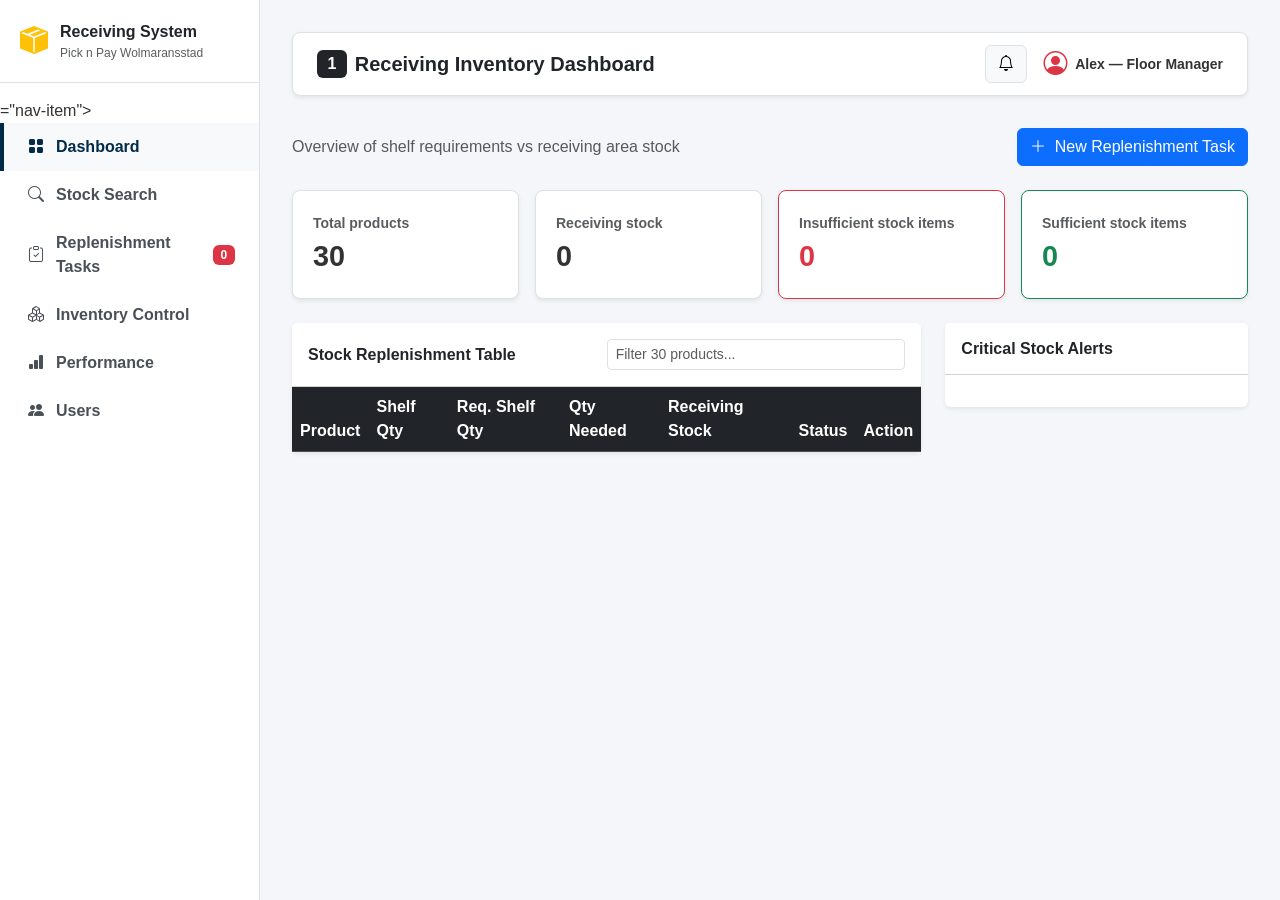
==== templates/index.html @ d904a218 "Complete Flask and MySQL database integration" ====
<!DOCTYPE html>
<html lang="en">
<head>
  <meta charset="UTF-8">
  <meta name="viewport" content="width=device-width, initial-scale=1.0">
  <title>Pick n Pay Wolmaransstad - Receiving Stock System</title>

  <!-- Bootstrap CSS -->
  <link href="https://cdn.jsdelivr.net/npm/bootstrap@5.3.2/dist/css/bootstrap.min.css" rel="stylesheet">

  <!-- Bootstrap Icons -->
  <link rel="stylesheet" href="https://cdn.jsdelivr.net/npm/bootstrap-icons@1.11.1/font/bootstrap-icons.css">

  <style>
    :root {
      --pnp-red: #e2001a;
      --pnp-dark-blue: #002b49;
      --sidebar-bg: #ffffff;
      --bg-main: #f4f6f9;
      --border-color: #dee2e6;
    }

    body {
      font-family: 'Segoe UI', Tahoma, Geneva, Verdana, sans-serif;
      background-color: var(--bg-main);
      color: #333333;
      overflow-x: hidden;
      margin: 0;
    }

    .app-container {
      display: flex;
      min-height: 100vh;
    }

    .sidebar {
      width: 260px;
      background-color: var(--sidebar-bg);
      border-right: 1px solid var(--border-color);
      display: flex;
      flex-direction: column;
      position: fixed;
      top: 0;
      bottom: 0;
      z-index: 100;
    }

    .sidebar-header {
      padding: 1.25rem;
      border-bottom: 1px solid var(--border-color);
      display: flex;
      align-items: center;
      gap: 0.75rem;
    }

    .sidebar-nav {
      padding: 1rem 0;
      list-style: none;
      margin: 0;
    }

    .sidebar-nav .nav-link {
      display: flex;
      align-items: center;
      gap: 0.75rem;
      padding: 0.75rem 1.5rem;
      color: #495057;
      font-weight: 600;
      text-decoration: none;
      border-left: 4px solid transparent;
      transition: all 0.2s ease;
      cursor: pointer;
    }

    .sidebar-nav .nav-link:hover,
    .sidebar-nav .nav-link.active {
      background-color: #f8f9fa;
      color: var(--pnp-dark-blue);
      border-left-color: var(--pnp-dark-blue);
    }

    .main-content {
      margin-left: 260px;
      flex: 1;
      padding: 2rem;
    }

    .top-header {
      background: white;
      border: 1px solid var(--border-color);
      border-radius: 8px;
      padding: 0.75rem 1.5rem;
      margin-bottom: 2rem;
      display: flex;
      justify-content: space-between;
      align-items: center;
    }

    .card-metric {
      background: white;
      border: 1px solid var(--border-color);
      border-radius: 8px;
      padding: 1.25rem;
    }

    .card-metric .metric-value {
      font-size: 1.8rem;
      font-weight: 700;
    }

    .badge-sufficient {
      background-color: #d1e7dd;
      color: #0f5132;
      font-weight: 600;
    }

    .badge-insufficient {
      background-color: #f8d7da;
      color: #842029;
      font-weight: 600;
    }

    .badge-outofstock {
      background-color: #721c24;
      color: white;
      font-weight: 700;
    }

    .priority-high {
      background-color: #dc3545;
      color: white;
    }

    .priority-medium {
      background-color: #fd7e14;
      color: white;
    }

    .priority-low {
      background-color: #ffc107;
      color: #212529;
    }
  </style>
</head>

<body>

  <!-- Out of stock notification -->
  <div class="toast-container position-fixed top-0 end-0 p-3" style="z-index: 1055;">
    <div id="outOfStockToast" class="toast align-items-center text-white bg-danger border-0" role="alert">
      <div class="d-flex">
        <div class="toast-body" id="toastMessage">
          <strong>ALERT:</strong> Item is now Out of Stock!
        </div>
        <button type="button" class="btn-close btn-close-white me-2 m-auto" data-bs-dismiss="toast"></button>
      </div>
    </div>
  </div>

  <div class="app-container">

    <!-- SIDEBAR -->
    <nav class="sidebar">

      <div class="sidebar-header">
        <i class="bi bi-box-seam-fill text-warning fs-3"></i>
        <div>
          <span class="fw-bold text-dark fs-6">Receiving System</span>
          <small class="text-muted d-block" style="font-size: 0.75rem;">
            Pick n Pay Wolmaransstad
          </small>
        </div>
      </div>

      <ul class="sidebar-nav">

         ="nav-item">
          <a class="nav-link active" data-bs-target="#dashboard-panel">
            <i class="bi bi-grid-fill"></i> Dashboard
          </a>
        </li>

        <li class="nav-item">
          <a class="nav-link" data-bs-target="#search-panel">
            <i class="bi bi-search"></i> Stock Search
          </a>
        </li>

        <li class="nav-item">
          <a class="nav-link" data-bs-target="#tasks-panel">
            <i class="bi bi-clipboard-check"></i>
            Replenishment Tasks
            <span class="badge bg-danger ms-1" id="taskBadgeCount">0</span>
          </a>
        </li>

        <li class="nav-item">
         <a class="nav-link" data-bs-target="#inventory-panel">
          <i class="bi bi-boxes"></i> Inventory Control
         </a>
        </li>

        <li class="nav-item">
          <a class="nav-link" data-bs-target="#performance-panel">
            <i class="bi bi-bar-chart-fill"></i> Performance
          </a>
        </li>

        <li class="nav-item">
          <a class="nav-link" data-bs-target="#users-panel">
            <i class="bi bi-people-fill"></i> Users
          </a>
        </li>

      </ul>
    </nav>

    <!-- MAIN CONTENT -->
    <main class="main-content">

      <header class="top-header shadow-sm">

        <div class="d-flex align-items-center gap-2">
          <span class="badge bg-dark fs-6">1</span>
          <h1 class="h5 fw-bold mb-0 text-dark">
            Receiving Inventory Dashboard
          </h1>
        </div>

        <div class="d-flex align-items-center gap-3">

          <button class="btn btn-light position-relative border">
            <i class="bi bi-bell"></i>
          </button>

          <div id="userProfile" class="d-flex align-items-center gap-2" style="cursor: pointer;">
            <i class="bi bi-person-circle fs-4 text-danger"></i>
            <span id="headerUser" class="fw-bold small">
              Alex — Floor Manager
            </span>
          </div>

        </div>
      </header>

      <div class="tab-content">

        <!-- 1. DASHBOARD -->
        <div class="tab-pane fade show active" id="dashboard-panel">

          <div class="d-flex justify-content-between align-items-center mb-4">
            <p class="text-muted mb-0">
              Overview of shelf requirements vs receiving area stock
            </p>

            <button class="btn btn-primary" id="openNewTaskModalBtn">
              <i class="bi bi-plus-lg me-1"></i>
              New Replenishment Task
            </button>
          </div>

          <!-- KPI Cards -->
          <div class="row g-3 mb-4">

            <div class="col-md-3">
              <div class="card-metric shadow-sm">
                <span class="text-muted small fw-semibold">Total products</span>
                <div class="metric-value" id="kpiTotalProducts">30</div>
              </div>
            </div>

            <div class="col-md-3">
              <div class="card-metric shadow-sm">
                <span class="text-muted small fw-semibold">Receiving stock</span>
                <div class="metric-value" id="kpiReceivingStock">0</div>
              </div>
            </div>

            <div class="col-md-3">
              <div class="card-metric shadow-sm border-danger">
                <span class="text-muted small fw-semibold">
                  Insufficient stock items
                </span>
                <div class="metric-value text-danger" id="kpiInsufficient">0</div>
              </div>
            </div>

            <div class="col-md-3">
              <div class="card-metric shadow-sm border-success">
                <span class="text-muted small fw-semibold">
                  Sufficient stock items
                </span>
                <div class="metric-value text-success" id="kpiSufficient">0</div>
              </div>
            </div>

          </div>

          <div class="row g-4">

            <!-- Stock Replenishment Table -->
            <div class="col-lg-8">

              <div class="card border-0 shadow-sm">

                <div class="card-header bg-white py-3 d-flex justify-content-between align-items-center">

                  <h2 class="h6 fw-bold mb-0">
                    Stock Replenishment Table
                  </h2>

                  <input type="text" id="tableSearchInput"
                         class="form-control form-control-sm w-50"
                         placeholder="Filter 30 products...">

                </div>

                <div class="table-responsive" style="max-height: 520px; overflow-y: auto;">

                  <table class="table table-hover align-middle mb-0" id="inventoryTable">

                    <thead class="table-dark sticky-top">
                      <tr>
                        <th>Product</th>
                        <th>Shelf Qty</th>
                        <th>Req. Shelf Qty</th>
                        <th>Qty Needed</th>
                        <th>Receiving Stock</th>
                        <th>Status</th>
                        <th>Action</th>
                      </tr>
                    </thead>

                    <tbody id="inventoryTableBody"></tbody>

                  </table>

                </div>

              </div>

            </div>

            <!-- Critical Stock Alerts -->
            <div class="col-lg-4">

              <div class="card border-0 shadow-sm">

                <div class="card-header bg-white py-3">
                  <h2 class="h6 fw-bold mb-0">
                    Critical Stock Alerts
                  </h2>
                </div>

                <div class="card-body" id="priorityWidgetBody"></div>

              </div>

            </div>

          </div>

        </div>

        <!-- 2. STOCK SEARCH -->
        <div class="tab-pane fade" id="search-panel">

          <div class="card border-0 shadow-sm p-4">

            <h3 class="h5 fw-bold mb-3">Product Search</h3>

            <input type="text" id="productSearchInput"
                   class="form-control form-control-lg"
                   placeholder="Search for a product, e.g. milk...">

            <div id="productSearchResults" class="mt-3"></div>

          </div>

        </div>

        <!-- 3. REPLENISHMENT TASKS -->
        <div class="tab-pane fade" id="tasks-panel">

          <div class="card border-0 shadow-sm p-4">

            <h3 class="h5 fw-bold mb-3">
              Active Replenishment Tasks
            </h3>

            <div id="tasksContainer">

              <p class="text-muted">
                No active replenishment tasks dispatched yet.
              </p>

            </div>

          </div>

        </div>

        <!-- INVENTORY CONTROL -->
<div class="tab-pane fade" id="inventory-panel">

  <div class="card border-0 shadow-sm p-4 mb-4">

    <h3 class="h5 fw-bold mb-2">
      Inventory Control
    </h3>

    <p class="text-muted">
      Manage incoming stock, damaged products,
      physical stock counts and shelf quantities.
    </p>

    <form id="inventoryControlForm">

      <div class="row g-3 mb-3">

        <div class="col-md-6">

          <label class="form-label fw-semibold">
            Select Product
          </label>

          <select id="controlProduct" class="form-select" required>
            <option value="">Choose a product</option>
          </select>

        </div>

        <div class="col-md-6">

          <label class="form-label fw-semibold">
            Transaction Type
          </label>

          <select id="controlAction" class="form-select" required>

            <option value="receive">Receive Stock</option>
            <option value="damage">Record Damaged Stock</option>
            <option value="reconcile">Reconcile Receiving Stock</option>
            <option value="shelf">Update Shelf Count</option>

          </select>

        </div>

      </div>

      <div id="currentStockInfo" class="alert alert-info">
        Select a product to view its current stock quantities.
      </div>

      <div class="mb-3">

        <label id="controlQuantityLabel" class="form-label fw-semibold">
          Quantity Received
        </label>

        <input type="number" id="controlQuantity"
               class="form-control" min="1" step="1" required>

        <small id="controlHelp" class="text-muted">
          Enter the number of units physically received.
        </small>

      </div>

      <div class="mb-3">

        <label class="form-label fw-semibold">
          Reason / Reference
        </label>

        <textarea id="controlReason"
                  class="form-control" rows="2"
                  placeholder="Enter the reason for this stock transaction..."
                  required></textarea>

      </div>

      <button type="submit" class="btn btn-primary">
        <i class="bi bi-check-circle me-1"></i>
        Confirm Stock Transaction
      </button>

    </form>

  </div>

  <!-- Inventory Accuracy -->
  <div class="row g-3 mb-4">

    <div class="col-md-4">
      <div class="card-metric shadow-sm">
        <span class="text-muted small fw-semibold">
          Stock Reconciliations
        </span>
        <div id="totalReconciliations" class="metric-value">0</div>
      </div>
    </div>

    <div class="col-md-4">
      <div class="card-metric shadow-sm">
        <span class="text-muted small fw-semibold">
          Discrepancies Identified
        </span>
        <div id="totalDiscrepancies"
             class="metric-value text-danger">0</div>
      </div>
    </div>

    <div class="col-md-4">
      <div class="card-metric shadow-sm">
        <span class="text-muted small fw-semibold">
          Inventory Record Accuracy
        </span>
        <div id="inventoryAccuracy"
             class="metric-value text-success">N/A</div>
      </div>
    </div>

  </div>

  <!-- Stock Movement History -->
  <div class="card border-0 shadow-sm p-4">

    <h3 class="h5 fw-bold mb-3">
      Stock Movement History
    </h3>

    <div class="table-responsive">

      <table class="table table-hover align-middle">

        <thead class="table-dark">

          <tr>
            <th>Date &amp; Time</th>
            <th>Product</th>
            <th>Transaction</th>
            <th>Receiving Before</th>
            <th>Receiving After</th>
            <th>Shelf Before</th>
            <th>Shelf After</th>
            <th>User</th>
            <th>Reason</th>
          </tr>

        </thead>

        <tbody id="stockHistoryBody">

          <tr>
            <td colspan="9" class="text-muted">
              No stock transactions recorded yet.
            </td>
          </tr>

        </tbody>

      </table>

    </div>

  </div>

</div>

        <!-- 4. PERFORMANCE -->
        <div class="tab-pane fade" id="performance-panel">

          <div class="card border-0 shadow-sm p-4">

            <h3 class="h5 fw-bold mb-3">
              Performance Monitoring
            </h3>

            <div class="row g-3">

              <div class="col-md-4">
                <div class="card p-3 shadow-sm bg-light">
                  Pending Tasks:
                  <span id="perfPending" class="fw-bold text-warning fs-4">0</span>
                </div>
              </div>

              <div class="col-md-4">
                <div class="card p-3 shadow-sm bg-light">
                  Completed Today:
                  <span id="perfCompleted" class="fw-bold text-success fs-4">0</span>
                </div>
              </div>

              <div class="col-md-4">
                <div class="card p-3 shadow-sm bg-light">
                  Avg Response Time:
                  <span id="perfResponseTime" class="fw-bold text-primary fs-4">N/A</span>
                </div>
              </div>

            </div>

          </div>

        </div>

        <!-- 5. USERS -->
        <div class="tab-pane fade" id="users-panel">

          <div class="card border-0 shadow-sm p-4">

            <h3 class="h5 fw-bold mb-2">System Users</h3>

            <p class="text-muted">
              View the team and select a user.
            </p>

            <label for="userSelect" class="form-label fw-bold">
              Choose a user
            </label>

            <select id="userSelect" class="form-select mb-3"></select>

            <div id="selectedUserInfo" class="alert alert-info"></div>

            <div class="table-responsive">

              <table class="table table-hover align-middle">

                <thead class="table-dark">
                  <tr>
                    <th>Name</th>
                    <th>Role</th>
                    <th>Main duties</th>
                  </tr>
                </thead>

                <tbody id="usersTableBody"></tbody>

              </table>

            </div>

          </div>

        </div>

      </div>
    </main>
  </div>

  <!-- DISPATCH REPLENISHMENT TASK MODAL -->
  <div class="modal fade" id="createTaskModal" tabindex="-1">

    <div class="modal-dialog modal-dialog-centered">

      <div class="modal-content">

        <div class="modal-header bg-dark text-white">

          <h5 class="modal-title fw-bold">
            Dispatch Replenishment Task
          </h5>

          <button type="button" class="btn-close btn-close-white"
                  data-bs-dismiss="modal"></button>

        </div>

        <form id="replenishmentTaskForm">

          <div class="modal-body">

            <div class="mb-3">

              <label class="form-label fw-semibold">
                Product Name
              </label>

              <select id="modalProductName" class="form-select" required>
                <option value="">Select a product</option>
              </select>

            </div>

            <div class="row g-2 mb-3">

              <div class="col-md-6">

                <label class="form-label fw-semibold">
                  Quantity Needed
                </label>

                <input type="number" id="modalQtyNeeded"
                       class="form-control" min="1" required>

              </div>

              <div class="col-md-6">

                <label class="form-label fw-semibold">
                  Select Priority
                </label>

                <select id="modalPriority" class="form-select">

                  <option value="High">High Priority</option>
                  <option value="Medium" selected>Medium Priority</option>
                  <option value="Low">Low Priority</option>

                </select>

              </div>

            </div>

            <div class="mb-3">

              <label class="form-label fw-semibold">
                Shelf Location
              </label>

              <select id="modalShelfLoc" class="form-select" required>
                <option value="">Select shelf location</option>
              </select>

            </div>

            <div id="taskStockInfo" class="alert alert-light border small">
              Select a product to view stock availability.
            </div>

          </div>

          <div class="modal-footer">

            <button type="button" class="btn btn-secondary"
                    data-bs-dismiss="modal">
              Cancel
            </button>

            <button type="submit" class="btn btn-primary">
              Dispatch Task
            </button>

          </div>

        </form>

      </div>

    </div>

  </div>

  <!-- SUPPLIER STOCK MODAL -->
  <div class="modal fade" id="reorderModal" tabindex="-1">

    <div class="modal-dialog modal-dialog-centered">

      <div class="modal-content">

        <div class="modal-header bg-danger text-white">

          <h5 class="modal-title fw-bold">
            <i class="bi bi-truck me-2"></i>
            Receive Supplier Stock
          </h5>

          <button type="button" class="btn-close btn-close-white"
                  data-bs-dismiss="modal"></button>

        </div>

        <form id="reorderStockForm">

          <div class="modal-body">

            <div class="mb-3">

              <label class="form-label fw-semibold">
                Product Name
              </label>

              <input type="text" id="reorderProductName"
                     class="form-control" readonly>

            </div>

            <div class="mb-3">

              <label class="form-label fw-semibold">
                Quantity Received
              </label>

              <input type="number" id="reorderQty"
                     class="form-control" min="1" value="50" required>

            </div>

          </div>

          <div class="modal-footer">

            <button type="button" class="btn btn-secondary"
                    data-bs-dismiss="modal">
              Cancel
            </button>

            <button type="submit" class="btn btn-danger">
              Receive New Supplier Stock
            </button>

          </div>

        </form>

      </div>

    </div>

  </div>

  <!-- Bootstrap JavaScript -->
  <script src="https://cdn.jsdelivr.net/npm/bootstrap@5.3.2/dist/js/bootstrap.bundle.min.js"></script>

  <script>

    // 30 Fast-Moving Pick n Pay Grocery Products

    let productsData = [];

    // System users

    let users = [];

    let replenishmentTasks = [];
    let stockMovementHistory = [];
    let reconciliationCount = 0;
    let discrepancyCount = 0;
    let accurateCount = 0;
    let nextTaskId = 1;
    let selectedUser = null;

    document.addEventListener('DOMContentLoaded', function() {

      const tbody = document.getElementById('inventoryTableBody');
      const priorityWidget = document.getElementById('priorityWidgetBody');

      const taskModal = new bootstrap.Modal(
        document.getElementById('createTaskModal')
      );

      const reorderModal = new bootstrap.Modal(
        document.getElementById('reorderModal')
      );

      const toast = new bootstrap.Toast(
        document.getElementById('outOfStockToast')
      );

      const productSelect = document.getElementById('modalProductName');
      const shelfSelect = document.getElementById('modalShelfLoc');
      const taskForm = document.getElementById('replenishmentTaskForm');
      const tasksContainer = document.getElementById('tasksContainer');

      // Sidebar tab switching

      function openTab(targetId) {

        document.querySelectorAll('.sidebar-nav .nav-link').forEach(link => {
          link.classList.remove('active');

          if (link.getAttribute('data-bs-target') === targetId) {
            link.classList.add('active');
          }
        });

        document.querySelectorAll('.tab-pane').forEach(panel => {
          panel.classList.remove('show', 'active');
        });

        const target = document.querySelector(targetId);

        if (target) {
          target.classList.add('show', 'active');
        }
      }

      document.querySelectorAll('.sidebar-nav .nav-link').forEach(link => {

        link.addEventListener('click', function(e) {

          e.preventDefault();

          openTab(this.getAttribute('data-bs-target'));

        });

      });

      // Calculate quantity needed on shelf

      function calculateQuantityNeeded(product) {

        return Math.max(0, product.reqQty - product.shelfQty);

      }

      // Calculate replenishment priority

      function calculatePriority(product) {

        const shortage = calculateQuantityNeeded(product);

        const shortageRatio = product.reqQty > 0
          ? shortage / product.reqQty
          : 0;

        if (shortageRatio >= 0.75) {
          return 'High';
        }

        if (shortageRatio >= 0.40) {
          return 'Medium';
        }

        return 'Low';
      }

      // Render dashboard table and KPI cards

      function renderTable() {

        tbody.innerHTML = '';
        priorityWidget.innerHTML = '';

        let sumReceiving = 0;
        let insufficientCount = 0;
        let sufficientCount = 0;

        productsData.forEach(function(product) {

          const qtyNeeded = calculateQuantityNeeded(product);

          const isSufficient = product.receivingQty >= qtyNeeded;
          const isOutOfStock = product.receivingQty === 0;

          sumReceiving += product.receivingQty;

          if (isSufficient) {
            sufficientCount++;
          } else {
            insufficientCount++;
          }

          let badgeHTML = `
            <span class="badge badge-sufficient">Sufficient</span>
          `;

          if (isOutOfStock) {

            badgeHTML = `
              <span class="badge badge-outofstock">OUT OF STOCK</span>
            `;

          } else if (!isSufficient) {

            badgeHTML = `
              <span class="badge badge-insufficient">Insufficient</span>
            `;

          }

          let actionBtn = `
            <button class="btn btn-sm btn-outline-primary restock-btn"
                    data-product="${product.name}">
              Restock
            </button>
          `;

          if (qtyNeeded === 0) {

            actionBtn = `
              <button class="btn btn-sm btn-outline-success" disabled>
                Shelf Full
              </button>
            `;

          }

          if (isOutOfStock) {

            actionBtn = `
              <button class="btn btn-sm btn-danger reorder-btn"
                      data-product="${product.name}">
                <i class="bi bi-cart-plus me-1"></i>
                Receive Stock
              </button>
            `;

          }

          const row = document.createElement('tr');

          row.innerHTML = `
            <td class="fw-bold">${product.name}</td>
            <td>${product.shelfQty}</td>
            <td>${product.reqQty}</td>
            <td class="${qtyNeeded > 0 ? 'text-danger fw-bold' : 'text-success'}">
              ${qtyNeeded}
            </td>
            <td>${product.receivingQty}</td>
            <td>${badgeHTML}</td>
            <td>${actionBtn}</td>
          `;

          tbody.appendChild(row);

        });

        // Display the three most critical stock shortages

        const criticalProducts = productsData.filter(product => {

          return product.receivingQty < calculateQuantityNeeded(product);

        });

        criticalProducts.sort(function(a, b) {

          const ratioA = a.reqQty > 0
            ? calculateQuantityNeeded(a) / a.reqQty
            : 0;

          const ratioB = b.reqQty > 0
            ? calculateQuantityNeeded(b) / b.reqQty
            : 0;

          return ratioB - ratioA;

        });

        criticalProducts.slice(0, 3).forEach(function(product) {

          const isOutOfStock = product.receivingQty === 0;

          const alertBox = document.createElement('div');

          alertBox.className =
            'p-2 mb-2 bg-light border-start border-4 border-danger rounded';

          alertBox.innerHTML = `
            <div class="d-flex justify-content-between">

              <span class="fw-bold">${product.name}</span>

              <span class="badge priority-high">
                ${isOutOfStock ? 'OUT OF STOCK' : 'High Alert'}
              </span>

            </div>

            <small class="text-muted">
              Receiving Stock:
              <strong>${product.receivingQty}</strong> units
            </small>

            <button class="btn btn-outline-danger btn-sm w-100 mt-2
                           ${isOutOfStock ? 'reorder-btn' : 'restock-btn'}"
                    data-product="${product.name}">

              ${isOutOfStock ? 'Receive Stock' : 'Create Urgent Task'}

            </button>
          `;

          priorityWidget.appendChild(alertBox);

        });

        if (criticalProducts.length === 0) {

          priorityWidget.textContent = 'No critical stock shortages.';

        }

        // Update KPIs

        document.getElementById('kpiTotalProducts').textContent =
          productsData.length;

        document.getElementById('kpiReceivingStock').textContent =
          sumReceiving;

        document.getElementById('kpiInsufficient').textContent =
          insufficientCount;

        document.getElementById('kpiSufficient').textContent =
          sufficientCount;

        filterTable();
        searchProducts();

      }

      // Filter dashboard table

      function filterTable() {

        const searchTerm = document.getElementById('tableSearchInput')
          .value.toLowerCase().trim();

        tbody.querySelectorAll('tr').forEach(function(row) {

          row.style.display =
            row.textContent.toLowerCase().includes(searchTerm)
              ? ''
              : 'none';

        });

      }

      document.getElementById('tableSearchInput')
        .addEventListener('input', filterTable);

      // Product search page

      function searchProducts() {

        const query = document.getElementById('productSearchInput')
          .value.toLowerCase().trim();

        const results = document.getElementById('productSearchResults');

        results.innerHTML = '';

        if (!query) {
          return;
        }

        const matches = productsData.filter(product => {

          return product.name.toLowerCase().includes(query);

        });

        if (matches.length === 0) {

          results.textContent = 'No products found.';
          return;

        }

        const message = document.createElement('p');

        message.textContent = matches.length + ' product(s) found';

        results.appendChild(message);

        const wrapper = document.createElement('div');

        wrapper.className = 'table-responsive';

        const table = document.createElement('table');

        table.className = 'table table-hover align-middle';

        table.innerHTML = `
          <thead class="table-dark">
            <tr>
              <th>Product</th>
              <th>Shelf Qty</th>
              <th>Req. Shelf Qty</th>
              <th>Qty Needed</th>
              <th>Receiving Stock</th>
              <th>Status</th>
            </tr>
          </thead>
          <tbody></tbody>
        `;

        matches.forEach(function(product) {

          const qtyNeeded = calculateQuantityNeeded(product);

          const sufficient = product.receivingQty >= qtyNeeded;

          let badge = `
            <span class="badge badge-sufficient">Sufficient</span>
          `;

          if (product.receivingQty === 0) {

            badge = `
              <span class="badge badge-outofstock">OUT OF STOCK</span>
            `;

          } else if (!sufficient) {

            badge = `
              <span class="badge badge-insufficient">Insufficient</span>
            `;

          }

          const row = document.createElement('tr');

          row.innerHTML = `
            <td class="fw-bold">${product.name}</td>
            <td>${product.shelfQty}</td>
            <td>${product.reqQty}</td>
            <td class="text-danger fw-bold">${qtyNeeded}</td>
            <td>${product.receivingQty}</td>
            <td>${badge}</td>
          `;

          table.querySelector('tbody').appendChild(row);

        });

        wrapper.appendChild(table);
        results.appendChild(wrapper);

      }

      document.getElementById('productSearchInput')
        .addEventListener('input', searchProducts);

      // Populate product dropdown

      productsData.forEach(function(product) {

        const option = document.createElement('option');

        option.value = product.name;
        option.textContent = product.name;

        productSelect.appendChild(option);

      });

      // Update replenishment task details

      function updateTaskDetails() {

        const product = productsData.find(
          p => p.name === productSelect.value
        );

        const quantityInput = document.getElementById('modalQtyNeeded');
        const stockInfo = document.getElementById('taskStockInfo');

        shelfSelect.innerHTML =
          '<option value="">Select shelf location</option>';

        if (!product) {

          quantityInput.value = '';
          quantityInput.removeAttribute('max');

          stockInfo.textContent =
            'Select a product to view stock availability.';

          return;

        }

        const shortage = calculateQuantityNeeded(product);

        const availableQuantity = Math.min(
          shortage, product.receivingQty
        );

        quantityInput.value = availableQuantity;
        quantityInput.max = availableQuantity;

        document.getElementById('modalPriority').value =
          calculatePriority(product);

        stockInfo.textContent =
          'Shelf requirement: ' + shortage +
          ' units | Receiving stock available: ' +
          product.receivingQty + ' units';

        // Shelf location dropdown - prototype locations

        const option = document.createElement('option');

        option.value = product.aisle;
        option.textContent = product.aisle;
        shelfSelect.appendChild(option);
        shelfSelect.value = product.aisle;

      }

      productSelect.addEventListener('change', updateTaskDetails);

      // Open new replenishment task

      document.getElementById('openNewTaskModalBtn')
        .addEventListener('click', function() {

          taskForm.reset();

          productSelect.value = '';

          updateTaskDetails();

          taskModal.show();

        });

      // Dashboard restock and receiving buttons

      document.addEventListener('click', function(e) {

        const restockButton = e.target.closest('.restock-btn');

        const reorderButton = e.target.closest('.reorder-btn');

        if (restockButton) {

          taskForm.reset();

          productSelect.value =
            restockButton.getAttribute('data-product');

          updateTaskDetails();

          if (restockButton.classList.contains('btn-outline-danger')) {

            document.getElementById('modalPriority').value = 'High';

          }

          taskModal.show();

        }

        if (reorderButton) {

          document.getElementById('reorderProductName').value =
            reorderButton.getAttribute('data-product');

          reorderModal.show();

        }

      });

// Dispatch replenishment task

taskForm.addEventListener('submit', async function(e) {

    e.preventDefault();

    const product = productsData.find(
        p => p.name === productSelect.value
    );

    const quantity = Number(
        document.getElementById('modalQtyNeeded').value
    );

    const priority =
        document.getElementById('modalPriority').value;

    if (!product || !shelfSelect.value) {

        alert('Please select a product and shelf location.');
        return;

    }

    if (!Number.isInteger(quantity) || quantity <= 0) {

        alert('Please enter a valid quantity.');
        return;

    }

    const submitButton = taskForm.querySelector(
        'button[type="submit"]'
    );

    submitButton.disabled = true;

    try {

        const response = await fetch('/api/tasks', {

            method: 'POST',

            headers: {
                'Content-Type': 'application/json'
            },

            body: JSON.stringify({

                product_id: product.id,
                quantity: quantity,
                priority: priority,
                username: selectedUser.username

            })

        });

        const result = await response.json();

        if (!response.ok) {

            throw new Error(result.error);

        }

        taskForm.reset();

        taskModal.hide();

        await loadTasks();

        openTab('#tasks-panel');

        alert('Replenishment task successfully saved to MySQL.');

    } catch (error) {

        alert(error.message);

    } finally {

        submitButton.disabled = false;

    }

});

      // Display replenishment tasks

      function renderTasks() {

        tasksContainer.innerHTML = '';

        const pending = replenishmentTasks.filter(
          task => task.status === 'Pending'
        );

        const completed = replenishmentTasks.filter(
          task => task.status === 'Completed'
        );

        const priorities = {
          High: 1,
          Medium: 2,
          Low: 3
        };

        pending.sort(function(a, b) {

          return priorities[a.priority] - priorities[b.priority]
            || a.createdAt.localeCompare(b.createdAt);

        });

        if (pending.length === 0) {

          const message = document.createElement('p');

          message.className = 'text-muted';

          message.textContent =
            'No active replenishment tasks dispatched yet.';

          tasksContainer.appendChild(message);

        }

        pending.forEach(function(task) {

          const badgeClass = task.priority === 'High'
            ? 'priority-high'
            : task.priority === 'Medium'
              ? 'priority-medium'
              : 'priority-low';

          const borderClass = task.priority === 'High'
            ? 'border-danger'
            : task.priority === 'Medium'
              ? 'border-warning'
              : 'border-info';

          const card = document.createElement('div');

          card.className =
            'card mb-3 border-start border-4 shadow-sm ' + borderClass;

          const body = document.createElement('div');

          body.className =
            'card-body d-flex justify-content-between align-items-center';

          const details = document.createElement('div');

          const title = document.createElement('h5');

          title.className = 'fw-bold mb-1';
          title.textContent = task.product;

          const information = document.createElement('p');

          information.className = 'text-muted small mb-1';

          information.textContent =
            'Quantity: ' + task.quantity +
            ' | Location: ' + task.location;

          const priorityBadge = document.createElement('span');

          priorityBadge.className = 'badge ' + badgeClass;

          priorityBadge.textContent = task.priority + ' Priority';

          const created = document.createElement('p');

          created.className = 'text-muted small mt-2 mb-0';

          created.textContent =
            'Dispatched by: ' + task.createdBy +
            ' | ' + new Date(task.createdAt).toLocaleString();

          details.append(title, information, priorityBadge, created);

          const button = document.createElement('button');

          button.className = 'btn btn-success btn-sm';

          button.textContent = 'Mark Complete';

          button.addEventListener('click', function() {

            completeTask(task.id);

          });

          body.append(details, button);

          card.appendChild(body);

          tasksContainer.appendChild(card);

        });

        // Completed task history

        if (completed.length > 0) {

          const heading = document.createElement('h5');

          heading.className = 'fw-bold mt-4';

          heading.textContent = 'Completed Tasks';

          tasksContainer.appendChild(heading);

          completed.forEach(function(task) {

            const card = document.createElement('div');

            card.className = 'card bg-light mb-2 p-3';

            const title = document.createElement('strong');

            title.textContent = task.product;

            const details = document.createElement('small');

            details.className = 'text-muted';

            details.textContent =
              task.quantity + ' units replenished' +
              ' | Completed by: ' + task.completedBy +
              ' | ' + new Date(task.completedAt).toLocaleString();

            const status = document.createElement('span');

            status.className = 'text-success fw-bold';

            status.textContent = 'Completed';

            card.append(title, details, status);

            tasksContainer.appendChild(card);

          });

        }

        updatePerformance();

      }

      // Complete replenishment task

async function completeTask(taskId) {

    const task = replenishmentTasks.find(
        t => t.id === taskId
    );

    if (!task || task.status !== 'Pending') {

        return;

    }

    try {

        const response = await fetch('/api/tasks/' + taskId, {

            method: 'PATCH',

            headers: {
                'Content-Type': 'application/json'
            },

            body: JSON.stringify({

                username: selectedUser.username

            })

        });

        const result = await response.json();

        if (!response.ok) {

            throw new Error(result.error);

        }

        // Retrieve updated data from MySQL

        await loadProducts();

        await loadTasks();

        await loadStockMovements();

        // Out of stock notification

        if (result.receiving_qty === 0) {

            document.getElementById('toastMessage').textContent =
                'WARNING: ' + task.product +
                ' is now OUT OF STOCK in Receiving!';

            toast.show();

        }

        alert('Replenishment task completed successfully.');

    } catch (error) {

        alert(error.message);

    }

}

 

      // Performance monitoring

      function updatePerformance() {

        const pending = replenishmentTasks.filter(
          task => task.status === 'Pending'
        );

        const completed = replenishmentTasks.filter(
          task => task.status === 'Completed'
        );

        const today = new Date().toDateString();

        const completedToday = completed.filter(task => {

          return new Date(task.completedAt).toDateString() === today;

        });

        document.getElementById('taskBadgeCount').textContent =
          pending.length;

        document.getElementById('perfPending').textContent =
          pending.length;

        document.getElementById('perfCompleted').textContent =
          completedToday.length;

        let totalMinutes = 0;

        completed.forEach(function(task) {

          const responseTime = (
            new Date(task.completedAt) -
            new Date(task.createdAt)
          ) / 60000;

          totalMinutes += responseTime;

        });

        const averageResponse = completed.length > 0
          ? (totalMinutes / completed.length).toFixed(1) + ' mins'
          : 'N/A';

        document.getElementById('perfResponseTime').textContent =
          averageResponse;

      }

// Users panel

const userSelect = document.getElementById('userSelect');

const usersTableBody = document.getElementById('usersTableBody');

// Responsibilities of each user role

const roleDuties = {

    'Store Manager':
        'Oversees the store, checks stock and reviews performance.',

    'Floor Manager':
        'Checks shelf shortages and creates replenishment tasks.',

    'Staff Member':
        'Moves stock from receiving to the shelves and completes tasks.',

    'Receiving Manager':
        'Records incoming stock, monitors receiving inventory and investigates stock discrepancies.'

};

// Retrieve users from MySQL

async function loadUsers() {

    const response = await fetch('/api/users');

    if (!response.ok) {

        throw new Error('Unable to retrieve system users.');

    }

    const data = await response.json();

    users = data.map(function(user) {

        return {

            id: user.user_id,

            name: user.full_name,

            username: user.username,

            role: user.role,

            duties: roleDuties[user.role] || ''

        };

    });

    userSelect.innerHTML = '';

    usersTableBody.innerHTML = '';

    users.forEach(function(user) {

        const option = document.createElement('option');

        option.value = user.username;

        option.textContent = user.name + ' — ' + user.role;

        userSelect.appendChild(option);

        const row = document.createElement('tr');

        [user.name, user.role, user.duties].forEach(function(value) {

            const cell = document.createElement('td');

            cell.textContent = value;

            row.appendChild(cell);

        });

        usersTableBody.appendChild(row);

    });

    // Select the Floor Manager by default

    const floorManager = users.find(
        user => user.role === 'Floor Manager'
    );

    if (users.length === 0) {

        throw new Error('No system users found.');

    }

    userSelect.value = floorManager
        ? floorManager.username
        : users[0].username;

    showSelectedUser();

}

// Display selected user

function showSelectedUser() {

    selectedUser = users.find(
        user => user.username === userSelect.value
    );

    if (!selectedUser) {

        return;

    }

    document.getElementById('selectedUserInfo').textContent =
        selectedUser.name + ' | ' +
        selectedUser.role + ': ' +
        selectedUser.duties;

    document.getElementById('headerUser').textContent =
        selectedUser.name + ' — ' + selectedUser.role;

}

userSelect.addEventListener('change', showSelectedUser);

      // Click on profile to choose a user

      const userProfile = document.getElementById('userProfile');

      userProfile.setAttribute('role', 'button');

      userProfile.tabIndex = 0;

      userProfile.title = 'Choose a user';

      userProfile.addEventListener('click', function() {

        openTab('#users-panel');

      });

      userProfile.addEventListener('keydown', function(e) {

        if (e.key === 'Enter' || e.key === ' ') {

          e.preventDefault();

          openTab('#users-panel');

        }

      });

      // INVENTORY CONTROL

const controlProduct = document.getElementById('controlProduct');
const controlAction = document.getElementById('controlAction');
const controlQuantity = document.getElementById('controlQuantity');
const controlReason = document.getElementById('controlReason');
const controlForm = document.getElementById('inventoryControlForm');

// Populate the inventory control product dropdown

productsData.forEach(function(product) {

  const option = document.createElement('option');

  option.value = product.name;
  option.textContent = product.name;

  controlProduct.appendChild(option);

});

// Display the selected product's current stock

function updateStockInformation() {

  const product = productsData.find(
    p => p.name === controlProduct.value
  );

  const stockInfo = document.getElementById('currentStockInfo');

  if (!product) {

    stockInfo.textContent =
      'Select a product to view its current stock quantities.';

    return;

  }

  stockInfo.textContent =
    'Receiving stock: ' + product.receivingQty +
    ' units | Current shelf stock: ' + product.shelfQty +
    ' units | Required shelf stock: ' + product.reqQty +
    ' units';

}

controlProduct.addEventListener(
  'change', updateStockInformation
);

// Change quantity label according to transaction type

function updateTransactionDetails() {

  const label = document.getElementById('controlQuantityLabel');
  const help = document.getElementById('controlHelp');

  controlQuantity.value = '';

  if (controlAction.value === 'receive') {

    label.textContent = 'Quantity Received';

    help.textContent =
      'Enter the number of units physically received.';

    controlQuantity.min = 1;

  } else if (controlAction.value === 'damage') {

    label.textContent = 'Damaged Quantity';

    help.textContent =
      'Enter the number of damaged units removed from receiving.';

    controlQuantity.min = 1;

  } else if (controlAction.value === 'reconcile') {

    label.textContent = 'Physical Receiving Stock Count';

    help.textContent =
      'Enter the actual quantity physically counted in receiving.';

    controlQuantity.min = 0;

  } else if (controlAction.value === 'shelf') {

    label.textContent = 'Actual Shelf Quantity';

    help.textContent =
      'Enter the actual number of units counted on the shop floor.';

    controlQuantity.min = 0;

  }

}

controlAction.addEventListener(
  'change', updateTransactionDetails
);


// Display stock movement history

function renderStockHistory() {

  const historyBody = document.getElementById('stockHistoryBody');

  historyBody.innerHTML = '';

  if (stockMovementHistory.length === 0) {

    const row = document.createElement('tr');

    const cell = document.createElement('td');

    cell.colSpan = 9;

    cell.textContent = 'No stock transactions recorded yet.';

    row.appendChild(cell);

    historyBody.appendChild(row);

    return;

  }

  stockMovementHistory.forEach(function(movement) {

    const row = document.createElement('tr');

    const values = [

      new Date(movement.date).toLocaleString(),

      movement.product,

      movement.transaction,

      movement.receivingBefore,

      movement.receivingAfter,

      movement.shelfBefore,

      movement.shelfAfter,

      movement.user,

      movement.reason

    ];

    values.forEach(function(value) {

      const cell = document.createElement('td');

      cell.textContent = value;

      row.appendChild(cell);

    });

    historyBody.appendChild(row);

  });

}

// Update inventory accuracy metrics

function updateInventoryAccuracy() {

  document.getElementById('totalReconciliations').textContent =
    reconciliationCount;

  document.getElementById('totalDiscrepancies').textContent =
    discrepancyCount;

  const accuracy = reconciliationCount > 0

    ? (accurateCount / reconciliationCount * 100).toFixed(1) + '%'

    : 'N/A';

  document.getElementById('inventoryAccuracy').textContent =
    accuracy;

}

// Process inventory transactions

controlForm.addEventListener('submit', async function(e) {

    e.preventDefault();

    const product = productsData.find(
        p => p.name === controlProduct.value
    );

    const action = controlAction.value;

    const quantity = Number(controlQuantity.value);

    const reason = controlReason.value.trim();

    if (!product) {

        alert('Please select a product.');
        return;

    }

    if (
        controlQuantity.value === '' ||
        !Number.isInteger(quantity) ||
        quantity < 0
    ) {

        alert('Please enter a valid quantity.');
        return;

    }

    if (!reason) {

        alert('Please provide a transaction reason.');
        return;

    }

    if (action === 'reconcile') {

        const discrepancy = quantity - product.receivingQty;

        const confirmed = confirm(

            'Recorded stock: ' + product.receivingQty +

            '\nPhysical count: ' + quantity +

            '\nDiscrepancy: ' + discrepancy +

            '\nConfirm reconciliation?'

        );

        if (!confirmed) {

            return;

        }

    }

    const submitButton = controlForm.querySelector(
        'button[type="submit"]'
    );

    submitButton.disabled = true;

    try {

        const response = await fetch(
            '/api/inventory/' + product.id, {

                method: 'PATCH',

                headers: {
                    'Content-Type': 'application/json'
                },

                body: JSON.stringify({

                    action: action,

                    quantity: quantity,

                    reason: reason,

                    username: selectedUser.username

                })

            }
        );

        const result = await response.json();

        if (!response.ok) {

            throw new Error(result.error);

        }

        await loadProducts();

        await loadStockMovements();

        controlProduct.value = product.name;

        updateStockInformation();

        controlQuantity.value = '';

        controlReason.value = '';

        alert(result.message);

    } catch (error) {

        alert(error.message);

    } finally {

        submitButton.disabled = false;

    }

});

 // Receive new supplier stock

document.getElementById('reorderStockForm')
    .addEventListener('submit', async function(e) {

        e.preventDefault();

        const productName =
            document.getElementById('reorderProductName').value;

        const quantity = Number(
            document.getElementById('reorderQty').value
        );

        const product = productsData.find(
            p => p.name === productName
        );

        if (!product || !Number.isInteger(quantity) || quantity <= 0) {

            alert('Please enter a valid quantity.');
            return;

        }

        const submitButton = this.querySelector(
            'button[type="submit"]'
        );

        submitButton.disabled = true;

        try {

            const response = await fetch(
                '/api/inventory/' + product.id, {

                    method: 'PATCH',

                    headers: {
                        'Content-Type': 'application/json'
                    },

                    body: JSON.stringify({

                        action: 'receive',

                        quantity: quantity,

                        username: selectedUser.username,

                        reason: 'Supplier delivery recorded from dashboard.'

                    })

                }
            );

            const result = await response.json();

            if (!response.ok) {

                throw new Error(result.error);

            }

            await loadProducts();

            await loadStockMovements();

            reorderModal.hide();

            alert(result.message);

        } catch (error) {

            alert(error.message);

        } finally {

            submitButton.disabled = false;

        }

    });


// Retrieve product information from MySQL

async function loadProducts() {

    try {

        const response = await fetch('/api/products');

        if (!response.ok) {
            throw new Error('Unable to retrieve products.');
        }

        const data = await response.json();

        productsData = data.map(function(product) {

            return {
                id: product.product_id,
                code: product.product_code,
                barcode: product.barcode,
                name: product.product_name,
                shelfQty: product.shelf_qty,
                reqQty: product.required_shelf_qty,
                receivingQty: product.receiving_qty,
                aisle: product.shelf_location,
                shelfLocationId: product.shelf_location_id,
                receivingLocation: product.receiving_location
            };

        });

        // Populate product dropdowns

        productSelect.innerHTML =
            '<option value="">Select a product</option>';

        controlProduct.innerHTML =
            '<option value="">Choose a product</option>';

        productsData.forEach(function(product) {

            const option = document.createElement('option');

            option.value = product.name;
            option.textContent = product.name;

            productSelect.appendChild(option);

            controlProduct.appendChild(option.cloneNode(true));

        });

        // Update the dashboard

        renderTable();

        updateStockInformation();

    } catch (error) {

        console.error(error);

        alert('Unable to load inventory from MySQL.');

    }

}

// Retrieve replenishment tasks from MySQL

async function loadTasks() {

    try {

        const response = await fetch('/api/tasks');

        if (!response.ok) {

            throw new Error('Unable to retrieve tasks.');

        }

        const data = await response.json();

        replenishmentTasks = data.map(function(task) {

            return {

                id: task.task_id,
                productId: task.product_id,
                product: task.product_name,
                quantity: task.quantity,
                priority: task.priority,
                location: task.location_name,
                status: task.status,
                createdBy: task.created_by,
                createdAt: task.created_at,
                completedBy: task.completed_by,
                completedAt: task.completed_at

            };

        });

        renderTasks();

    } catch (error) {

        console.error(error);

        alert('Unable to load replenishment tasks from MySQL.');

    }

}

// Retrieve stock movement history from MySQL

async function loadStockMovements() {

    try {

        const response = await fetch('/api/stock-movements');

        if (!response.ok) {

            throw new Error('Unable to retrieve stock movements.');

        }

        const data = await response.json();

        stockMovementHistory = data.map(function(movement) {

            return {

                date: movement.created_at,

                product: movement.product_name,

                transaction: movement.movement_type,

                receivingBefore: movement.receiving_before,

                receivingAfter: movement.receiving_after,

                shelfBefore: movement.shelf_before,

                shelfAfter: movement.shelf_after,

                user: movement.full_name,

                reason: movement.reason

            };

        });

        // Calculate reconciliation statistics from database records

        const reconciliations = stockMovementHistory.filter(
            movement =>
                movement.transaction === 'Stock Reconciliation'
        );

        reconciliationCount = reconciliations.length;

        accurateCount = reconciliations.filter(
            movement =>
                movement.receivingBefore === movement.receivingAfter
        ).length;

        discrepancyCount = reconciliationCount - accurateCount;

        renderStockHistory();

        updateInventoryAccuracy();

    } catch (error) {

        console.error(error);

        alert('Unable to retrieve stock movement history.');

    }

}

// Initial application display

async function initialiseApplication() {

    try {

        await loadUsers();

        await loadProducts();

        await loadTasks();

        await loadStockMovements();

    } catch (error) {

        console.error(error);

        alert('Unable to initialise application.');

        document.querySelectorAll(
            'button[type="submit"], .mark-complete-btn'
        ).forEach(function(button) {

            button.disabled = true;

        });

    }

}

initialiseApplication();

    });

  </script>

</body>
</html>
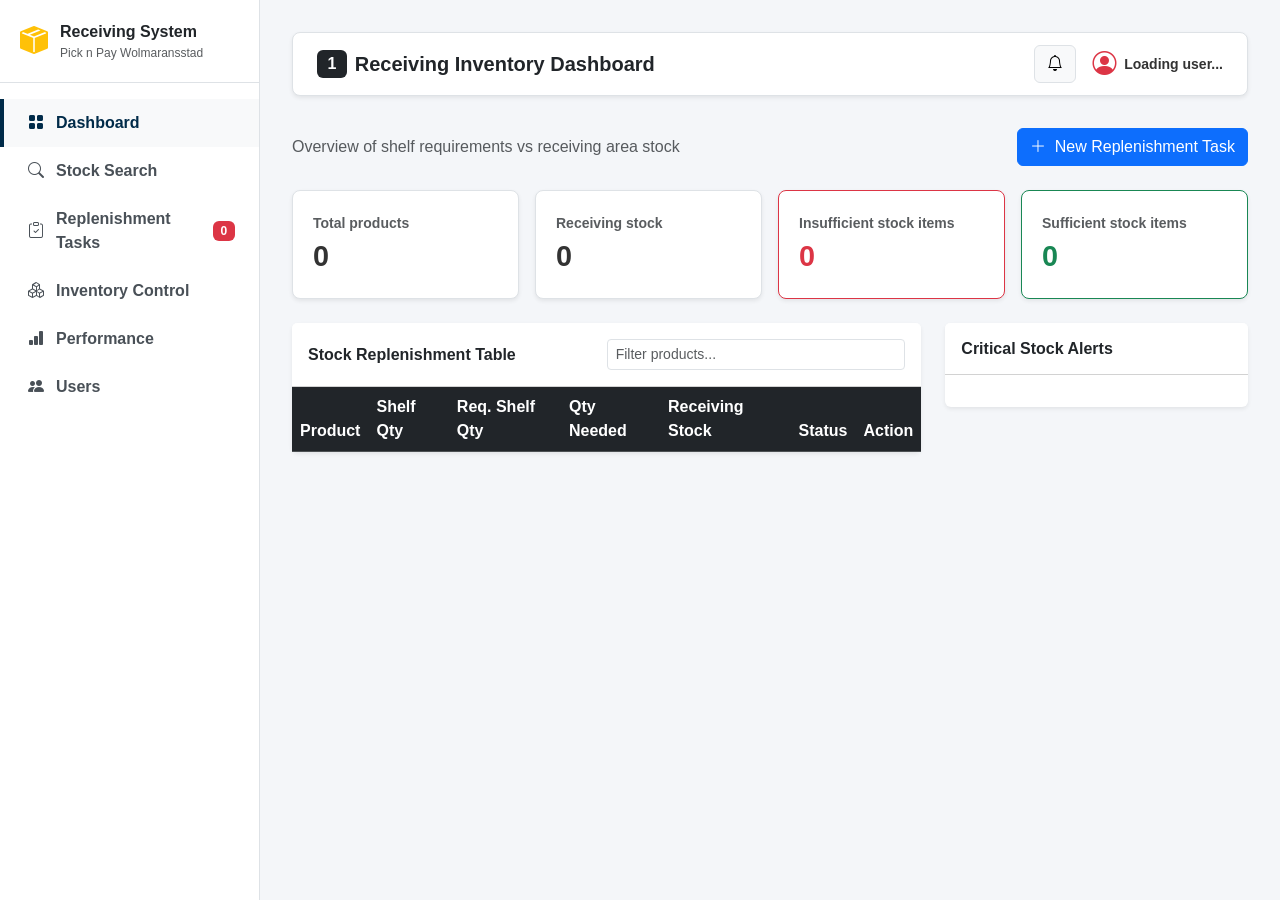
==== commit 27c69a3f: "Implement REST API endpoints, validation, pagination and Flask Blueprints" ====
--- a/templates/index.html
+++ b/templates/index.html
@@ -3,6 +3,7 @@
 <head>
   <meta charset="UTF-8">
   <meta name="viewport" content="width=device-width, initial-scale=1.0">
+
   <title>Pick n Pay Wolmaransstad - Receiving Stock System</title>
 
   <!-- Bootstrap CSS -->
@@ -12,6 +13,7 @@
   <link rel="stylesheet" href="https://cdn.jsdelivr.net/npm/bootstrap-icons@1.11.1/font/bootstrap-icons.css">
 
   <style>
+
     :root {
       --pnp-red: #e2001a;
       --pnp-dark-blue: #002b49;
@@ -82,6 +84,7 @@
     .main-content {
       margin-left: 260px;
       flex: 1;
+      min-width: 0;
       padding: 2rem;
     }
 
@@ -140,49 +143,73 @@
       background-color: #ffc107;
       color: #212529;
     }
+
   </style>
+
 </head>
 
 <body>
 
   <!-- Out of stock notification -->
+
   <div class="toast-container position-fixed top-0 end-0 p-3" style="z-index: 1055;">
+
     <div id="outOfStockToast" class="toast align-items-center text-white bg-danger border-0" role="alert">
+
       <div class="d-flex">
+
         <div class="toast-body" id="toastMessage">
-          <strong>ALERT:</strong> Item is now Out of Stock!
+          WARNING: Item is now out of stock!
         </div>
-        <button type="button" class="btn-close btn-close-white me-2 m-auto" data-bs-dismiss="toast"></button>
+
+        <button type="button"
+                class="btn-close btn-close-white me-2 m-auto"
+                data-bs-dismiss="toast">
+        </button>
+
       </div>
+
     </div>
+
   </div>
 
   <div class="app-container">
 
     <!-- SIDEBAR -->
+
     <nav class="sidebar">
 
       <div class="sidebar-header">
+
         <i class="bi bi-box-seam-fill text-warning fs-3"></i>
+
         <div>
-          <span class="fw-bold text-dark fs-6">Receiving System</span>
+
+          <span class="fw-bold text-dark fs-6">
+            Receiving System
+          </span>
+
           <small class="text-muted d-block" style="font-size: 0.75rem;">
             Pick n Pay Wolmaransstad
           </small>
+
         </div>
+
       </div>
 
       <ul class="sidebar-nav">
 
-         ="nav-item">
+        <li class="nav-item">
           <a class="nav-link active" data-bs-target="#dashboard-panel">
-            <i class="bi bi-grid-fill"></i> Dashboard
+            <i class="bi bi-grid-fill"></i>
+            Dashboard
           </a>
         </li>
 
         <li class="nav-item">
           <a class="nav-link" data-bs-target="#search-panel">
-            <i class="bi bi-search"></i> Stock Search
+            <i class="bi bi-search"></i>
+            Stock Search
           </a>
         </li>
 
@@ -195,110 +222,159 @@
         </li>
 
         <li class="nav-item">
-         <a class="nav-link" data-bs-target="#inventory-panel">
-          <i class="bi bi-boxes"></i> Inventory Control
-         </a>
+          <a class="nav-link" data-bs-target="#inventory-panel">
+            <i class="bi bi-boxes"></i>
+            Inventory Control
+          </a>
         </li>
 
         <li class="nav-item">
           <a class="nav-link" data-bs-target="#performance-panel">
-            <i class="bi bi-bar-chart-fill"></i> Performance
+            <i class="bi bi-bar-chart-fill"></i>
+            Performance
           </a>
         </li>
 
         <li class="nav-item">
           <a class="nav-link" data-bs-target="#users-panel">
-            <i class="bi bi-people-fill"></i> Users
+            <i class="bi bi-people-fill"></i>
+            Users
           </a>
         </li>
 
       </ul>
+
     </nav>
 
     <!-- MAIN CONTENT -->
+
     <main class="main-content">
 
       <header class="top-header shadow-sm">
 
         <div class="d-flex align-items-center gap-2">
+
           <span class="badge bg-dark fs-6">1</span>
+
           <h1 class="h5 fw-bold mb-0 text-dark">
             Receiving Inventory Dashboard
           </h1>
+
         </div>
 
         <div class="d-flex align-items-center gap-3">
 
-          <button class="btn btn-light position-relative border">
+          <button class="btn btn-light position-relative border"
+                  id="notificationButton"
+                  type="button">
+
             <i class="bi bi-bell"></i>
+
           </button>
 
-          <div id="userProfile" class="d-flex align-items-center gap-2" style="cursor: pointer;">
+          <div id="userProfile"
+               class="d-flex align-items-center gap-2"
+               style="cursor: pointer;"
+               role="button"
+               tabindex="0">
+
             <i class="bi bi-person-circle fs-4 text-danger"></i>
+
             <span id="headerUser" class="fw-bold small">
-              Alex — Floor Manager
+              Loading user...
             </span>
+
           </div>
 
         </div>
+
       </header>
 
       <div class="tab-content">
 
-        <!-- 1. DASHBOARD -->
+        <!-- DASHBOARD -->
+
         <div class="tab-pane fade show active" id="dashboard-panel">
 
           <div class="d-flex justify-content-between align-items-center mb-4">
+
             <p class="text-muted mb-0">
               Overview of shelf requirements vs receiving area stock
             </p>
 
             <button class="btn btn-primary" id="openNewTaskModalBtn">
+
               <i class="bi bi-plus-lg me-1"></i>
               New Replenishment Task
+
             </button>
+
           </div>
 
-          <!-- KPI Cards -->
+          <!-- Dashboard KPI cards -->
+
           <div class="row g-3 mb-4">
 
             <div class="col-md-3">
+
               <div class="card-metric shadow-sm">
-                <span class="text-muted small fw-semibold">Total products</span>
-                <div class="metric-value" id="kpiTotalProducts">30</div>
+
+                <span class="text-muted small fw-semibold">
+                  Total products
+                </span>
+
+                <div class="metric-value" id="kpiTotalProducts">0</div>
+
               </div>
+
             </div>
 
             <div class="col-md-3">
+
               <div class="card-metric shadow-sm">
-                <span class="text-muted small fw-semibold">Receiving stock</span>
+
+                <span class="text-muted small fw-semibold">
+                  Receiving stock
+                </span>
+
                 <div class="metric-value" id="kpiReceivingStock">0</div>
+
               </div>
+
             </div>
 
             <div class="col-md-3">
+
               <div class="card-metric shadow-sm border-danger">
+
                 <span class="text-muted small fw-semibold">
                   Insufficient stock items
                 </span>
+
                 <div class="metric-value text-danger" id="kpiInsufficient">0</div>
+
               </div>
+
             </div>
 
             <div class="col-md-3">
+
               <div class="card-metric shadow-sm border-success">
+
                 <span class="text-muted small fw-semibold">
                   Sufficient stock items
                 </span>
+
                 <div class="metric-value text-success" id="kpiSufficient">0</div>
+
               </div>
+
             </div>
 
           </div>
 
           <div class="row g-4">
 
-            <!-- Stock Replenishment Table -->
             <div class="col-lg-8">
 
               <div class="card border-0 shadow-sm">
@@ -309,9 +385,10 @@
                     Stock Replenishment Table
                   </h2>
 
-                  <input type="text" id="tableSearchInput"
+                  <input type="text"
+                         id="tableSearchInput"
                          class="form-control form-control-sm w-50"
-                         placeholder="Filter 30 products...">
+                         placeholder="Filter products...">
 
                 </div>
 
@@ -320,6 +397,7 @@
                   <table class="table table-hover align-middle mb-0" id="inventoryTable">
 
                     <thead class="table-dark sticky-top">
+
                       <tr>
                         <th>Product</th>
                         <th>Shelf Qty</th>
@@ -329,6 +407,7 @@
                         <th>Status</th>
                         <th>Action</th>
                       </tr>
+
                     </thead>
 
                     <tbody id="inventoryTableBody"></tbody>
@@ -341,15 +420,18 @@
 
             </div>
 
-            <!-- Critical Stock Alerts -->
+            <!-- Critical stock alerts -->
+
             <div class="col-lg-4">
 
               <div class="card border-0 shadow-sm">
 
                 <div class="card-header bg-white py-3">
+
                   <h2 class="h6 fw-bold mb-0">
                     Critical Stock Alerts
                   </h2>
+
                 </div>
 
                 <div class="card-body" id="priorityWidgetBody"></div>
@@ -362,16 +444,20 @@
 
         </div>
 
-        <!-- 2. STOCK SEARCH -->
+        <!-- STOCK SEARCH -->
+
         <div class="tab-pane fade" id="search-panel">
 
           <div class="card border-0 shadow-sm p-4">
 
-            <h3 class="h5 fw-bold mb-3">Product Search</h3>
-
-            <input type="text" id="productSearchInput"
+            <h3 class="h5 fw-bold mb-3">
+              Product Search
+            </h3>
+
+            <input type="text"
+                   id="productSearchInput"
                    class="form-control form-control-lg"
-                   placeholder="Search for a product, e.g. milk...">
+                   placeholder="Search product name, barcode or product code...">
 
             <div id="productSearchResults" class="mt-3"></div>
 
@@ -379,7 +465,8 @@
 
         </div>
 
-        <!-- 3. REPLENISHMENT TASKS -->
+        <!-- REPLENISHMENT TASKS -->
+
         <div class="tab-pane fade" id="tasks-panel">
 
           <div class="card border-0 shadow-sm p-4">
@@ -401,218 +488,285 @@
         </div>
 
         <!-- INVENTORY CONTROL -->
-<div class="tab-pane fade" id="inventory-panel">
-
-  <div class="card border-0 shadow-sm p-4 mb-4">
-
-    <h3 class="h5 fw-bold mb-2">
-      Inventory Control
-    </h3>
-
-    <p class="text-muted">
-      Manage incoming stock, damaged products,
-      physical stock counts and shelf quantities.
-    </p>
-
-    <form id="inventoryControlForm">
-
-      <div class="row g-3 mb-3">
-
-        <div class="col-md-6">
-
-          <label class="form-label fw-semibold">
-            Select Product
-          </label>
-
-          <select id="controlProduct" class="form-select" required>
-            <option value="">Choose a product</option>
-          </select>
+
+        <div class="tab-pane fade" id="inventory-panel">
+
+          <div class="card border-0 shadow-sm p-4 mb-4">
+
+            <h3 class="h5 fw-bold mb-2">
+              Inventory Control
+            </h3>
+
+            <p class="text-muted">
+              Manage incoming stock, damaged products,
+              physical stock counts and shelf quantities.
+            </p>
+
+            <form id="inventoryControlForm">
+
+              <div class="row g-3 mb-3">
+
+                <div class="col-md-6">
+
+                  <label class="form-label fw-semibold">
+                    Select Product
+                  </label>
+
+                  <select id="controlProduct" class="form-select" required>
+
+                    <option value="">Choose a product</option>
+
+                  </select>
+
+                </div>
+
+                <div class="col-md-6">
+
+                  <label class="form-label fw-semibold">
+                    Transaction Type
+                  </label>
+
+                  <select id="controlAction" class="form-select" required>
+
+                    <option value="receive">Receive Stock</option>
+
+                    <option value="damage">Record Damaged Stock</option>
+
+                    <option value="reconcile">Reconcile Receiving Stock</option>
+
+                    <option value="shelf">Update Shelf Count</option>
+
+                  </select>
+
+                </div>
+
+              </div>
+
+              <div id="currentStockInfo" class="alert alert-info">
+
+                Select a product to view its current stock quantities.
+
+              </div>
+
+              <div class="mb-3">
+
+                <label id="controlQuantityLabel" class="form-label fw-semibold">
+
+                  Quantity Received
+
+                </label>
+
+                <input type="number"
+                       id="controlQuantity"
+                       class="form-control"
+                       min="1"
+                       step="1"
+                       required>
+
+                <small id="controlHelp" class="text-muted">
+
+                  Enter the number of units physically received.
+
+                </small>
+
+              </div>
+
+              <div class="mb-3">
+
+                <label class="form-label fw-semibold">
+                  Reason / Reference
+                </label>
+
+                <textarea id="controlReason"
+                          class="form-control"
+                          rows="2"
+                          maxlength="255"
+                          placeholder="Enter the reason for this stock transaction..."
+                          required></textarea>
+
+              </div>
+
+              <button type="submit" class="btn btn-primary">
+
+                <i class="bi bi-check-circle me-1"></i>
+
+                Confirm Stock Transaction
+
+              </button>
+
+            </form>
+
+          </div>
+
+          <!-- Inventory accuracy cards -->
+
+          <div class="row g-3 mb-4">
+
+            <div class="col-md-4">
+
+              <div class="card-metric shadow-sm">
+
+                <span class="text-muted small fw-semibold">
+                  Stock Reconciliations
+                </span>
+
+                <div id="totalReconciliations" class="metric-value">0</div>
+
+              </div>
+
+            </div>
+
+            <div class="col-md-4">
+
+              <div class="card-metric shadow-sm">
+
+                <span class="text-muted small fw-semibold">
+                  Discrepancies Identified
+                </span>
+
+                <div id="totalDiscrepancies"
+                     class="metric-value text-danger">0</div>
+
+              </div>
+
+            </div>
+
+            <div class="col-md-4">
+
+              <div class="card-metric shadow-sm">
+
+                <span class="text-muted small fw-semibold">
+                  Inventory Record Accuracy
+                </span>
+
+                <div id="inventoryAccuracy"
+                     class="metric-value text-success">N/A</div>
+
+              </div>
+
+            </div>
+
+          </div>
+
+          <!-- Stock movement history -->
+
+          <div class="card border-0 shadow-sm p-4">
+
+            <h3 class="h5 fw-bold mb-3">
+              Stock Movement History
+            </h3>
+
+            <div class="table-responsive">
+
+              <table class="table table-hover align-middle">
+
+                <thead class="table-dark">
+
+                  <tr>
+
+                    <th>Date &amp; Time</th>
+
+                    <th>Product</th>
+
+                    <th>Transaction</th>
+
+                    <th>Receiving Before</th>
+
+                    <th>Receiving After</th>
+
+                    <th>Shelf Before</th>
+
+                    <th>Shelf After</th>
+
+                    <th>User</th>
+
+                    <th>Reason</th>
+
+                  </tr>
+
+                </thead>
+
+                <tbody id="stockHistoryBody"></tbody>
+
+              </table>
+
+            </div>
+
+          </div>
 
         </div>
 
-        <div class="col-md-6">
-
-          <label class="form-label fw-semibold">
-            Transaction Type
-          </label>
-
-          <select id="controlAction" class="form-select" required>
-
-            <option value="receive">Receive Stock</option>
-            <option value="damage">Record Damaged Stock</option>
-            <option value="reconcile">Reconcile Receiving Stock</option>
-            <option value="shelf">Update Shelf Count</option>
-
-          </select>
+        <!-- PERFORMANCE -->
+
+        <div class="tab-pane fade" id="performance-panel">
+
+          <div class="card border-0 shadow-sm p-4">
+
+            <h3 class="h5 fw-bold mb-3">
+
+              Performance Monitoring
+
+            </h3>
+
+            <div class="row g-3">
+
+              <div class="col-md-4">
+
+                <div class="card p-3 shadow-sm bg-light">
+
+                  Pending Tasks:
+
+                  <span id="perfPending" class="fw-bold text-warning fs-4">
+                    0
+                  </span>
+
+                </div>
+
+              </div>
+
+              <div class="col-md-4">
+
+                <div class="card p-3 shadow-sm bg-light">
+
+                  Completed Today:
+
+                  <span id="perfCompleted" class="fw-bold text-success fs-4">
+                    0
+                  </span>
+
+                </div>
+
+              </div>
+
+              <div class="col-md-4">
+
+                <div class="card p-3 shadow-sm bg-light">
+
+                  Avg Response Time:
+
+                  <span id="perfResponseTime" class="fw-bold text-primary fs-4">
+                    N/A
+                  </span>
+
+                </div>
+
+              </div>
+
+            </div>
+
+          </div>
 
         </div>
 
-      </div>
-
-      <div id="currentStockInfo" class="alert alert-info">
-        Select a product to view its current stock quantities.
-      </div>
-
-      <div class="mb-3">
-
-        <label id="controlQuantityLabel" class="form-label fw-semibold">
-          Quantity Received
-        </label>
-
-        <input type="number" id="controlQuantity"
-               class="form-control" min="1" step="1" required>
-
-        <small id="controlHelp" class="text-muted">
-          Enter the number of units physically received.
-        </small>
-
-      </div>
-
-      <div class="mb-3">
-
-        <label class="form-label fw-semibold">
-          Reason / Reference
-        </label>
-
-        <textarea id="controlReason"
-                  class="form-control" rows="2"
-                  placeholder="Enter the reason for this stock transaction..."
-                  required></textarea>
-
-      </div>
-
-      <button type="submit" class="btn btn-primary">
-        <i class="bi bi-check-circle me-1"></i>
-        Confirm Stock Transaction
-      </button>
-
-    </form>
-
-  </div>
-
-  <!-- Inventory Accuracy -->
-  <div class="row g-3 mb-4">
-
-    <div class="col-md-4">
-      <div class="card-metric shadow-sm">
-        <span class="text-muted small fw-semibold">
-          Stock Reconciliations
-        </span>
-        <div id="totalReconciliations" class="metric-value">0</div>
-      </div>
-    </div>
-
-    <div class="col-md-4">
-      <div class="card-metric shadow-sm">
-        <span class="text-muted small fw-semibold">
-          Discrepancies Identified
-        </span>
-        <div id="totalDiscrepancies"
-             class="metric-value text-danger">0</div>
-      </div>
-    </div>
-
-    <div class="col-md-4">
-      <div class="card-metric shadow-sm">
-        <span class="text-muted small fw-semibold">
-          Inventory Record Accuracy
-        </span>
-        <div id="inventoryAccuracy"
-             class="metric-value text-success">N/A</div>
-      </div>
-    </div>
-
-  </div>
-
-  <!-- Stock Movement History -->
-  <div class="card border-0 shadow-sm p-4">
-
-    <h3 class="h5 fw-bold mb-3">
-      Stock Movement History
-    </h3>
-
-    <div class="table-responsive">
-
-      <table class="table table-hover align-middle">
-
-        <thead class="table-dark">
-
-          <tr>
-            <th>Date &amp; Time</th>
-            <th>Product</th>
-            <th>Transaction</th>
-            <th>Receiving Before</th>
-            <th>Receiving After</th>
-            <th>Shelf Before</th>
-            <th>Shelf After</th>
-            <th>User</th>
-            <th>Reason</th>
-          </tr>
-
-        </thead>
-
-        <tbody id="stockHistoryBody">
-
-          <tr>
-            <td colspan="9" class="text-muted">
-              No stock transactions recorded yet.
-            </td>
-          </tr>
-
-        </tbody>
-
-      </table>
-
-    </div>
-
-  </div>
-
-</div>
-
-        <!-- 4. PERFORMANCE -->
-        <div class="tab-pane fade" id="performance-panel">
+        <!-- USERS -->
+
+        <div class="tab-pane fade" id="users-panel">
 
           <div class="card border-0 shadow-sm p-4">
 
-            <h3 class="h5 fw-bold mb-3">
-              Performance Monitoring
+            <h3 class="h5 fw-bold mb-2">
+              System Users
             </h3>
-
-            <div class="row g-3">
-
-              <div class="col-md-4">
-                <div class="card p-3 shadow-sm bg-light">
-                  Pending Tasks:
-                  <span id="perfPending" class="fw-bold text-warning fs-4">0</span>
-                </div>
-              </div>
-
-              <div class="col-md-4">
-                <div class="card p-3 shadow-sm bg-light">
-                  Completed Today:
-                  <span id="perfCompleted" class="fw-bold text-success fs-4">0</span>
-                </div>
-              </div>
-
-              <div class="col-md-4">
-                <div class="card p-3 shadow-sm bg-light">
-                  Avg Response Time:
-                  <span id="perfResponseTime" class="fw-bold text-primary fs-4">N/A</span>
-                </div>
-              </div>
-
-            </div>
-
-          </div>
-
-        </div>
-
-        <!-- 5. USERS -->
-        <div class="tab-pane fade" id="users-panel">
-
-          <div class="card border-0 shadow-sm p-4">
-
-            <h3 class="h5 fw-bold mb-2">System Users</h3>
 
             <p class="text-muted">
               View the team and select a user.
@@ -631,11 +785,13 @@
               <table class="table table-hover align-middle">
 
                 <thead class="table-dark">
+
                   <tr>
                     <th>Name</th>
                     <th>Role</th>
                     <th>Main duties</th>
                   </tr>
+
                 </thead>
 
                 <tbody id="usersTableBody"></tbody>
@@ -649,10 +805,13 @@
         </div>
 
       </div>
+
     </main>
+
   </div>
 
   <!-- DISPATCH REPLENISHMENT TASK MODAL -->
+
   <div class="modal fade" id="createTaskModal" tabindex="-1">
 
     <div class="modal-dialog modal-dialog-centered">
@@ -665,8 +824,10 @@
             Dispatch Replenishment Task
           </h5>
 
-          <button type="button" class="btn-close btn-close-white"
-                  data-bs-dismiss="modal"></button>
+          <button type="button"
+                  class="btn-close btn-close-white"
+                  data-bs-dismiss="modal">
+          </button>
 
         </div>
 
@@ -681,7 +842,9 @@
               </label>
 
               <select id="modalProductName" class="form-select" required>
+
                 <option value="">Select a product</option>
+
               </select>
 
             </div>
@@ -694,8 +857,12 @@
                   Quantity Needed
                 </label>
 
-                <input type="number" id="modalQtyNeeded"
-                       class="form-control" min="1" required>
+                <input type="number"
+                       id="modalQtyNeeded"
+                       class="form-control"
+                       min="1"
+                       step="1"
+                       required>
 
               </div>
 
@@ -708,7 +875,9 @@
                 <select id="modalPriority" class="form-select">
 
                   <option value="High">High Priority</option>
+
                   <option value="Medium" selected>Medium Priority</option>
+
                   <option value="Low">Low Priority</option>
 
                 </select>
@@ -724,26 +893,35 @@
               </label>
 
               <select id="modalShelfLoc" class="form-select" required>
+
                 <option value="">Select shelf location</option>
+
               </select>
 
             </div>
 
             <div id="taskStockInfo" class="alert alert-light border small">
+
               Select a product to view stock availability.
+
             </div>
 
           </div>
 
           <div class="modal-footer">
 
-            <button type="button" class="btn btn-secondary"
+            <button type="button"
+                    class="btn btn-secondary"
                     data-bs-dismiss="modal">
+
               Cancel
+
             </button>
 
             <button type="submit" class="btn btn-primary">
+
               Dispatch Task
+
             </button>
 
           </div>
@@ -756,7 +934,8 @@
 
   </div>
 
-  <!-- SUPPLIER STOCK MODAL -->
+  <!-- RECEIVE SUPPLIER STOCK MODAL -->
+
   <div class="modal fade" id="reorderModal" tabindex="-1">
 
     <div class="modal-dialog modal-dialog-centered">
@@ -766,12 +945,17 @@
         <div class="modal-header bg-danger text-white">
 
           <h5 class="modal-title fw-bold">
+
             <i class="bi bi-truck me-2"></i>
+
             Receive Supplier Stock
+
           </h5>
 
-          <button type="button" class="btn-close btn-close-white"
-                  data-bs-dismiss="modal"></button>
+          <button type="button"
+                  class="btn-close btn-close-white"
+                  data-bs-dismiss="modal">
+          </button>
 
         </div>
 
@@ -785,8 +969,10 @@
                 Product Name
               </label>
 
-              <input type="text" id="reorderProductName"
-                     class="form-control" readonly>
+              <input type="text"
+                     id="reorderProductName"
+                     class="form-control"
+                     readonly>
 
             </div>
 
@@ -796,8 +982,12 @@
                 Quantity Received
               </label>
 
-              <input type="number" id="reorderQty"
-                     class="form-control" min="1" value="50" required>
+              <input type="number"
+                     id="reorderQty"
+                     class="form-control"
+                     min="1"
+                     value="50"
+                     required>
 
             </div>
 
@@ -805,13 +995,18 @@
 
           <div class="modal-footer">
 
-            <button type="button" class="btn btn-secondary"
+            <button type="button"
+                    class="btn btn-secondary"
                     data-bs-dismiss="modal">
+
               Cancel
+
             </button>
 
             <button type="submit" class="btn btn-danger">
+
               Receive New Supplier Stock
+
             </button>
 
           </div>
@@ -825,30 +1020,56 @@
   </div>
 
   <!-- Bootstrap JavaScript -->
+
   <script src="https://cdn.jsdelivr.net/npm/bootstrap@5.3.2/dist/js/bootstrap.bundle.min.js"></script>
 
   <script>
 
-    // 30 Fast-Moving Pick n Pay Grocery Products
+    // Application data retrieved from MySQL
 
     let productsData = [];
-
-    // System users
-
-    let users = [];
-
     let replenishmentTasks = [];
     let stockMovementHistory = [];
-    let reconciliationCount = 0;
-    let discrepancyCount = 0;
-    let accurateCount = 0;
-    let nextTaskId = 1;
+    let users = [];
     let selectedUser = null;
+    let selectedReceivingProductId = null;
 
     document.addEventListener('DOMContentLoaded', function() {
 
       const tbody = document.getElementById('inventoryTableBody');
-      const priorityWidget = document.getElementById('priorityWidgetBody');
+
+      const priorityWidget =
+        document.getElementById('priorityWidgetBody');
+
+      const productSelect =
+        document.getElementById('modalProductName');
+
+      const shelfSelect =
+        document.getElementById('modalShelfLoc');
+
+      const taskForm =
+        document.getElementById('replenishmentTaskForm');
+
+      const tasksContainer =
+        document.getElementById('tasksContainer');
+
+      const controlProduct =
+        document.getElementById('controlProduct');
+
+      const controlAction =
+        document.getElementById('controlAction');
+
+      const controlQuantity =
+        document.getElementById('controlQuantity');
+
+      const controlReason =
+        document.getElementById('controlReason');
+
+      const controlForm =
+        document.getElementById('inventoryControlForm');
+
+      const userSelect =
+        document.getElementById('userSelect');
 
       const taskModal = new bootstrap.Modal(
         document.getElementById('createTaskModal')
@@ -862,51 +1083,107 @@
         document.getElementById('outOfStockToast')
       );
 
-      const productSelect = document.getElementById('modalProductName');
-      const shelfSelect = document.getElementById('modalShelfLoc');
-      const taskForm = document.getElementById('replenishmentTaskForm');
-      const tasksContainer = document.getElementById('tasksContainer');
-
-      // Sidebar tab switching
+      // Escape database text before displaying it in HTML
+
+      function escapeHTML(value) {
+
+        return String(value ?? '').replace(
+          /[&<>"']/g,
+          character => ({
+            '&': '&amp;',
+            '<': '&lt;',
+            '>': '&gt;',
+            '"': '&quot;',
+            "'": '&#39;'
+          })[character]
+        );
+
+      }
+
+      // API request handling
+
+      async function apiRequest(url, options = {}) {
+
+        const response = await fetch(url, options);
+
+        const data = await response.json();
+
+        if (!response.ok) {
+
+          throw new Error(
+            data.error || 'Unable to complete the request.'
+          );
+
+        }
+
+        return data;
+
+      }
+
+      function getSelectedUsername() {
+
+        if (!selectedUser) {
+
+          throw new Error('Please select a user first.');
+
+        }
+
+        return selectedUser.username;
+
+      }
+
+      // Sidebar navigation
 
       function openTab(targetId) {
 
-        document.querySelectorAll('.sidebar-nav .nav-link').forEach(link => {
-          link.classList.remove('active');
-
-          if (link.getAttribute('data-bs-target') === targetId) {
-            link.classList.add('active');
-          }
+        document.querySelectorAll('.sidebar-nav .nav-link')
+          .forEach(function(link) {
+
+            link.classList.toggle(
+              'active',
+              link.getAttribute('data-bs-target') === targetId
+            );
+
+          });
+
+        document.querySelectorAll('.tab-pane')
+          .forEach(function(panel) {
+
+            panel.classList.remove('show', 'active');
+
+          });
+
+        const target = document.querySelector(targetId);
+
+        if (target) {
+
+          target.classList.add('show', 'active');
+
+        }
+
+      }
+
+      document.querySelectorAll('.sidebar-nav .nav-link')
+        .forEach(function(link) {
+
+          link.addEventListener('click', function(e) {
+
+            e.preventDefault();
+
+            openTab(this.getAttribute('data-bs-target'));
+
+          });
+
         });
 
-        document.querySelectorAll('.tab-pane').forEach(panel => {
-          panel.classList.remove('show', 'active');
-        });
-
-        const target = document.querySelector(targetId);
-
-        if (target) {
-          target.classList.add('show', 'active');
-        }
-      }
-
-      document.querySelectorAll('.sidebar-nav .nav-link').forEach(link => {
-
-        link.addEventListener('click', function(e) {
-
-          e.preventDefault();
-
-          openTab(this.getAttribute('data-bs-target'));
-
-        });
-
-      });
-
-      // Calculate quantity needed on shelf
+      // Calculate shelf replenishment requirements
 
       function calculateQuantityNeeded(product) {
 
-        return Math.max(0, product.reqQty - product.shelfQty);
+        return Math.max(
+          0,
+          product.reqQty - product.shelfQty
+        );
 
       }
 
@@ -921,70 +1198,84 @@
           : 0;
 
         if (shortageRatio >= 0.75) {
+
           return 'High';
+
         }
 
         if (shortageRatio >= 0.40) {
+
           return 'Medium';
+
         }
 
         return 'Low';
+
       }
 
-      // Render dashboard table and KPI cards
+      // Determine product stock status
+
+      function stockBadge(product) {
+
+        const shortage = calculateQuantityNeeded(product);
+
+        if (product.receivingQty === 0) {
+
+          return '<span class="badge badge-outofstock">OUT OF STOCK</span>';
+
+        }
+
+        if (product.receivingQty >= shortage) {
+
+          return '<span class="badge badge-sufficient">Sufficient</span>';
+
+        }
+
+        return '<span class="badge badge-insufficient">Insufficient</span>';
+
+      }
+
+      // Display dashboard inventory
 
       function renderTable() {
 
         tbody.innerHTML = '';
+
         priorityWidget.innerHTML = '';
 
         let sumReceiving = 0;
+        let sufficientCount = 0;
         let insufficientCount = 0;
-        let sufficientCount = 0;
 
         productsData.forEach(function(product) {
 
           const qtyNeeded = calculateQuantityNeeded(product);
 
-          const isSufficient = product.receivingQty >= qtyNeeded;
-          const isOutOfStock = product.receivingQty === 0;
+          const isSufficient =
+            product.receivingQty >= qtyNeeded;
 
           sumReceiving += product.receivingQty;
 
           if (isSufficient) {
+
             sufficientCount++;
+
           } else {
+
             insufficientCount++;
+
           }
 
-          let badgeHTML = `
-            <span class="badge badge-sufficient">Sufficient</span>
-          `;
-
-          if (isOutOfStock) {
-
-            badgeHTML = `
-              <span class="badge badge-outofstock">OUT OF STOCK</span>
-            `;
-
-          } else if (!isSufficient) {
-
-            badgeHTML = `
-              <span class="badge badge-insufficient">Insufficient</span>
-            `;
-
-          }
-
-          let actionBtn = `
+          let actionButton = `
             <button class="btn btn-sm btn-outline-primary restock-btn"
-                    data-product="${product.name}">
+                    data-product-id="${product.id}">
               Restock
             </button>
           `;
 
           if (qtyNeeded === 0) {
 
-            actionBtn = `
+            actionButton = `
               <button class="btn btn-sm btn-outline-success" disabled>
                 Shelf Full
               </button>
@@ -992,13 +1283,15 @@
 
           }
 
-          if (isOutOfStock) {
-
-            actionBtn = `
+          if (product.receivingQty === 0) {
+
+            actionButton = `
               <button class="btn btn-sm btn-danger reorder-btn"
-                      data-product="${product.name}">
+                      data-product-id="${product.id}">
+
                 <i class="bi bi-cart-plus me-1"></i>
                 Receive Stock
+
               </button>
             `;
 
@@ -1007,26 +1300,37 @@
           const row = document.createElement('tr');
 
           row.innerHTML = `
-            <td class="fw-bold">${product.name}</td>
+
+            <td class="fw-bold">
+              ${escapeHTML(product.name)}
+            </td>
+
             <td>${product.shelfQty}</td>
+
             <td>${product.reqQty}</td>
+
             <td class="${qtyNeeded > 0 ? 'text-danger fw-bold' : 'text-success'}">
               ${qtyNeeded}
             </td>
+
             <td>${product.receivingQty}</td>
-            <td>${badgeHTML}</td>
-            <td>${actionBtn}</td>
+
+            <td>${stockBadge(product)}</td>
+
+            <td>${actionButton}</td>
+
           `;
 
           tbody.appendChild(row);
 
         });
 
-        // Display the three most critical stock shortages
-
-        const criticalProducts = productsData.filter(product => {
-
-          return product.receivingQty < calculateQuantityNeeded(product);
+        // Display critical stock alerts
+
+        const criticalProducts = productsData.filter(function(product) {
+
+          return product.receivingQty <
+                 calculateQuantityNeeded(product);
 
         });
 
@@ -1046,7 +1350,7 @@
 
         criticalProducts.slice(0, 3).forEach(function(product) {
 
-          const isOutOfStock = product.receivingQty === 0;
+          const outOfStock = product.receivingQty === 0;
 
           const alertBox = document.createElement('div');
 
@@ -1054,28 +1358,34 @@
             'p-2 mb-2 bg-light border-start border-4 border-danger rounded';
 
           alertBox.innerHTML = `
+
             <div class="d-flex justify-content-between">
 
-              <span class="fw-bold">${product.name}</span>
+              <span class="fw-bold">
+                ${escapeHTML(product.name)}
+              </span>
 
               <span class="badge priority-high">
-                ${isOutOfStock ? 'OUT OF STOCK' : 'High Alert'}
+                ${outOfStock ? 'OUT OF STOCK' : 'High Alert'}
               </span>
 
             </div>
 
             <small class="text-muted">
+
               Receiving Stock:
               <strong>${product.receivingQty}</strong> units
+
             </small>
 
             <button class="btn btn-outline-danger btn-sm w-100 mt-2
-                           ${isOutOfStock ? 'reorder-btn' : 'restock-btn'}"
-                    data-product="${product.name}">
-
-              ${isOutOfStock ? 'Receive Stock' : 'Create Urgent Task'}
+                           ${outOfStock ? 'reorder-btn' : 'restock-btn'}"
+                    data-product-id="${product.id}">
+
+              ${outOfStock ? 'Receive Stock' : 'Create Urgent Task'}
 
             </button>
+
           `;
 
           priorityWidget.appendChild(alertBox);
@@ -1084,11 +1394,10 @@
 
         if (criticalProducts.length === 0) {
 
-          priorityWidget.textContent = 'No critical stock shortages.';
-
-        }
-
-        // Update KPIs
+          priorityWidget.textContent =
+            'No critical stock shortages.';
+
+        }
 
         document.getElementById('kpiTotalProducts').textContent =
           productsData.length;
@@ -1096,28 +1405,30 @@
         document.getElementById('kpiReceivingStock').textContent =
           sumReceiving;
 
+        document.getElementById('kpiSufficient').textContent =
+          sufficientCount;
+
         document.getElementById('kpiInsufficient').textContent =
           insufficientCount;
 
-        document.getElementById('kpiSufficient').textContent =
-          sufficientCount;
-
         filterTable();
+
         searchProducts();
 
       }
 
-      // Filter dashboard table
+      // Filter the dashboard table
 
       function filterTable() {
 
-        const searchTerm = document.getElementById('tableSearchInput')
-          .value.toLowerCase().trim();
+        const term =
+          document.getElementById('tableSearchInput')
+            .value.toLowerCase().trim();
 
         tbody.querySelectorAll('tr').forEach(function(row) {
 
           row.style.display =
-            row.textContent.toLowerCase().includes(searchTerm)
+            row.textContent.toLowerCase().includes(term)
               ? ''
               : 'none';
 
@@ -1128,37 +1439,55 @@
       document.getElementById('tableSearchInput')
         .addEventListener('input', filterTable);
 
-      // Product search page
+      // Search products by name, code or barcode
 
       function searchProducts() {
 
-        const query = document.getElementById('productSearchInput')
-          .value.toLowerCase().trim();
-
-        const results = document.getElementById('productSearchResults');
+        const query =
+          document.getElementById('productSearchInput')
+            .value.toLowerCase().trim();
+
+        const results =
+          document.getElementById('productSearchResults');
 
         results.innerHTML = '';
 
         if (!query) {
+
           return;
-        }
-
-        const matches = productsData.filter(product => {
-
-          return product.name.toLowerCase().includes(query);
+
+        }
+
+        const matches = productsData.filter(function(product) {
+
+          return [
+
+            product.name,
+            product.code,
+            product.barcode
+
+          ].some(function(value) {
+
+            return String(value ?? '')
+              .toLowerCase()
+              .includes(query);
+
+          });
 
         });
 
         if (matches.length === 0) {
 
           results.textContent = 'No products found.';
+
           return;
 
         }
 
         const message = document.createElement('p');
 
-        message.textContent = matches.length + ' product(s) found';
+        message.textContent =
+          matches.length + ' product(s) found';
 
         results.appendChild(message);
 
@@ -1171,59 +1500,57 @@
         table.className = 'table table-hover align-middle';
 
         table.innerHTML = `
+
           <thead class="table-dark">
+
             <tr>
               <th>Product</th>
               <th>Shelf Qty</th>
               <th>Req. Shelf Qty</th>
               <th>Qty Needed</th>
               <th>Receiving Stock</th>
+              <th>Receiving Location</th>
               <th>Status</th>
             </tr>
+
           </thead>
+
           <tbody></tbody>
+
         `;
 
         matches.forEach(function(product) {
 
-          const qtyNeeded = calculateQuantityNeeded(product);
-
-          const sufficient = product.receivingQty >= qtyNeeded;
-
-          let badge = `
-            <span class="badge badge-sufficient">Sufficient</span>
+          const row = document.createElement('tr');
+
+          row.innerHTML = `
+
+            <td class="fw-bold">
+              ${escapeHTML(product.name)}
+            </td>
+
+            <td>${product.shelfQty}</td>
+
+            <td>${product.reqQty}</td>
+
+            <td class="text-danger fw-bold">
+              ${calculateQuantityNeeded(product)}
+            </td>
+
+            <td>${product.receivingQty}</td>
+
+            <td>${escapeHTML(product.receivingLocation)}</td>
+
+            <td>${stockBadge(product)}</td>
+
           `;
 
-          if (product.receivingQty === 0) {
-
-            badge = `
-              <span class="badge badge-outofstock">OUT OF STOCK</span>
-            `;
-
-          } else if (!sufficient) {
-
-            badge = `
-              <span class="badge badge-insufficient">Insufficient</span>
-            `;
-
-          }
-
-          const row = document.createElement('tr');
-
-          row.innerHTML = `
-            <td class="fw-bold">${product.name}</td>
-            <td>${product.shelfQty}</td>
-            <td>${product.reqQty}</td>
-            <td class="text-danger fw-bold">${qtyNeeded}</td>
-            <td>${product.receivingQty}</td>
-            <td>${badge}</td>
-          `;
-
           table.querySelector('tbody').appendChild(row);
 
         });
 
         wrapper.appendChild(table);
+
         results.appendChild(wrapper);
 
       }
@@ -1231,29 +1558,89 @@
       document.getElementById('productSearchInput')
         .addEventListener('input', searchProducts);
 
-      // Populate product dropdown
-
-      productsData.forEach(function(product) {
-
-        const option = document.createElement('option');
-
-        option.value = product.name;
-        option.textContent = product.name;
-
-        productSelect.appendChild(option);
-
-      });
-
-      // Update replenishment task details
+      // Retrieve all products from MySQL
+
+      async function loadProducts() {
+
+        const data = await apiRequest('/api/products');
+
+        const previousControlProduct = controlProduct.value;
+
+        productsData = data.map(function(product) {
+
+          return {
+
+            id: product.product_id,
+
+            code: product.product_code,
+
+            barcode: product.barcode,
+
+            name: product.product_name,
+
+            shelfQty: Number(product.shelf_qty),
+
+            reqQty: Number(product.required_shelf_qty),
+
+            receivingQty: Number(product.receiving_qty),
+
+            aisle: product.shelf_location,
+
+            shelfLocationId: product.shelf_location_id,
+
+            receivingLocation: product.receiving_location
+
+          };
+
+        });
+
+        // Populate both product dropdowns
+
+        productSelect.innerHTML =
+          '<option value="">Select a product</option>';
+
+        controlProduct.innerHTML =
+          '<option value="">Choose a product</option>';
+
+        productsData.forEach(function(product) {
+
+          const option = document.createElement('option');
+
+          option.value = product.id;
+
+          option.textContent = product.name;
+
+          productSelect.appendChild(option);
+
+          controlProduct.appendChild(
+            option.cloneNode(true)
+          );
+
+        });
+
+        controlProduct.value = previousControlProduct;
+
+        renderTable();
+
+        updateStockInformation();
+
+      }
+
+      // Update replenishment quantity and shelf location
 
       function updateTaskDetails() {
 
-        const product = productsData.find(
-          p => p.name === productSelect.value
-        );
-
-        const quantityInput = document.getElementById('modalQtyNeeded');
-        const stockInfo = document.getElementById('taskStockInfo');
+        const product = productsData.find(function(p) {
+
+          return String(p.id) === productSelect.value;
+
+        });
+
+        const quantityInput =
+          document.getElementById('modalQtyNeeded');
+
+        const stockInfo =
+          document.getElementById('taskStockInfo');
 
         shelfSelect.innerHTML =
           '<option value="">Select shelf location</option>';
@@ -1261,6 +1648,7 @@
         if (!product) {
 
           quantityInput.value = '';
+
           quantityInput.removeAttribute('max');
 
           stockInfo.textContent =
@@ -1273,34 +1661,55 @@
         const shortage = calculateQuantityNeeded(product);
 
         const availableQuantity = Math.min(
-          shortage, product.receivingQty
+
+          shortage,
+
+          product.receivingQty
+
         );
 
         quantityInput.value = availableQuantity;
+
         quantityInput.max = availableQuantity;
 
         document.getElementById('modalPriority').value =
           calculatePriority(product);
 
+        // Add the product's assigned shelf from MySQL
+
+        if (product.aisle) {
+
+          const option = document.createElement('option');
+
+          option.value = product.shelfLocationId;
+
+          option.textContent = product.aisle;
+
+          shelfSelect.appendChild(option);
+
+          shelfSelect.value = String(product.shelfLocationId);
+
+        }
+
         stockInfo.textContent =
+
           'Shelf requirement: ' + shortage +
+
           ' units | Receiving stock available: ' +
+
           product.receivingQty + ' units';
 
-        // Shelf location dropdown - prototype locations
-
-        const option = document.createElement('option');
-
-        option.value = product.aisle;
-        option.textContent = product.aisle;
-        shelfSelect.appendChild(option);
-        shelfSelect.value = product.aisle;
-
       }
 
-      productSelect.addEventListener('change', updateTaskDetails);
-
-      // Open new replenishment task
+      productSelect.addEventListener(
+
+        'change',
+
+        updateTaskDetails
+
+      );
+
+      // Open a new replenishment task
 
       document.getElementById('openNewTaskModalBtn')
         .addEventListener('click', function() {
@@ -1315,26 +1724,29 @@
 
         });
 
-      // Dashboard restock and receiving buttons
+      // Dashboard Restock and Receive Stock buttons
 
       document.addEventListener('click', function(e) {
 
-        const restockButton = e.target.closest('.restock-btn');
-
-        const reorderButton = e.target.closest('.reorder-btn');
+        const restockButton =
+          e.target.closest('.restock-btn');
+
+        const reorderButton =
+          e.target.closest('.reorder-btn');
 
         if (restockButton) {
 
           taskForm.reset();
 
           productSelect.value =
-            restockButton.getAttribute('data-product');
+            restockButton.getAttribute('data-product-id');
 
           updateTaskDetails();
 
           if (restockButton.classList.contains('btn-outline-danger')) {
 
-            document.getElementById('modalPriority').value = 'High';
+            document.getElementById('modalPriority').value =
+              'High';
 
           }
 
@@ -1344,8 +1756,26 @@
 
         if (reorderButton) {
 
+          selectedReceivingProductId = Number(
+            reorderButton.getAttribute('data-product-id')
+          );
+
+          const product = productsData.find(function(p) {
+
+            return p.id === selectedReceivingProductId;
+
+          });
+
+          if (!product) {
+
+            return;
+
+          }
+
           document.getElementById('reorderProductName').value =
-            reorderButton.getAttribute('data-product');
+            product.name;
+
+          document.getElementById('reorderQty').value = 50;
 
           reorderModal.show();
 
@@ -1353,95 +1783,134 @@
 
       });
 
-// Dispatch replenishment task
-
-taskForm.addEventListener('submit', async function(e) {
-
-    e.preventDefault();
-
-    const product = productsData.find(
-        p => p.name === productSelect.value
-    );
-
-    const quantity = Number(
-        document.getElementById('modalQtyNeeded').value
-    );
-
-    const priority =
-        document.getElementById('modalPriority').value;
-
-    if (!product || !shelfSelect.value) {
-
-        alert('Please select a product and shelf location.');
-        return;
-
-    }
-
-    if (!Number.isInteger(quantity) || quantity <= 0) {
-
-        alert('Please enter a valid quantity.');
-        return;
-
-    }
-
-    const submitButton = taskForm.querySelector(
-        'button[type="submit"]'
-    );
-
-    submitButton.disabled = true;
-
-    try {
-
-        const response = await fetch('/api/tasks', {
+      // Dispatch replenishment task to MySQL
+
+      taskForm.addEventListener('submit', async function(e) {
+
+        e.preventDefault();
+
+        const product = productsData.find(function(p) {
+
+          return String(p.id) === productSelect.value;
+
+        });
+
+        const quantity = Number(
+          document.getElementById('modalQtyNeeded').value
+        );
+
+        const priority =
+          document.getElementById('modalPriority').value;
+
+        if (!product || !shelfSelect.value) {
+
+          alert('Please select a product and shelf location.');
+
+          return;
+
+        }
+
+        if (!Number.isInteger(quantity) || quantity <= 0) {
+
+          alert('Please enter a valid quantity.');
+
+          return;
+
+        }
+
+        const submitButton = taskForm.querySelector(
+          'button[type="submit"]'
+        );
+
+        submitButton.disabled = true;
+
+        try {
+
+          const result = await apiRequest('/api/tasks', {
 
             method: 'POST',
 
             headers: {
-                'Content-Type': 'application/json'
+              'Content-Type': 'application/json'
             },
 
             body: JSON.stringify({
 
-                product_id: product.id,
-                quantity: quantity,
-                priority: priority,
-                username: selectedUser.username
+              product_id: product.id,
+
+              quantity: quantity,
+
+              priority: priority,
+
+              username: getSelectedUsername()
 
             })
 
+          });
+
+          taskModal.hide();
+
+          taskForm.reset();
+
+          await loadTasks();
+
+          openTab('#tasks-panel');
+
+          alert(result.message);
+
+        } catch (error) {
+
+          alert(error.message);
+
+        } finally {
+
+          submitButton.disabled = false;
+
+        }
+
+      });
+
+      // Retrieve replenishment tasks from MySQL
+
+      async function loadTasks() {
+
+        const data = await apiRequest('/api/tasks');
+
+        replenishmentTasks = data.map(function(task) {
+
+          return {
+
+            id: task.task_id,
+
+            productId: task.product_id,
+
+            product: task.product_name,
+
+            quantity: task.quantity,
+
+            priority: task.priority,
+
+            location: task.location_name,
+
+            status: task.status,
+
+            createdBy: task.created_by,
+
+            createdAt: task.created_at,
+
+            completedBy: task.completed_by,
+
+            completedAt: task.completed_at
+
+          };
+
         });
 
-        const result = await response.json();
-
-        if (!response.ok) {
-
-            throw new Error(result.error);
-
-        }
-
-        taskForm.reset();
-
-        taskModal.hide();
-
-        await loadTasks();
-
-        openTab('#tasks-panel');
-
-        alert('Replenishment task successfully saved to MySQL.');
-
-    } catch (error) {
-
-        alert(error.message);
-
-    } finally {
-
-        submitButton.disabled = false;
-
-    }
-
-});
-
-      // Display replenishment tasks
+        renderTasks();
+
+      }
+
+      // Display pending and completed replenishment tasks
 
       function renderTasks() {
 
@@ -1456,9 +1925,13 @@
         );
 
         const priorities = {
+
           High: 1,
+
           Medium: 2,
+
           Low: 3
+
         };
 
         pending.sort(function(a, b) {
@@ -1483,75 +1956,93 @@
 
         pending.forEach(function(task) {
 
+          const borderClass = task.priority === 'High'
+
+            ? 'border-danger'
+
+            : task.priority === 'Medium'
+
+              ? 'border-warning'
+
+              : 'border-info';
+
           const badgeClass = task.priority === 'High'
+
             ? 'priority-high'
+
             : task.priority === 'Medium'
+
               ? 'priority-medium'
+
               : 'priority-low';
-
-          const borderClass = task.priority === 'High'
-            ? 'border-danger'
-            : task.priority === 'Medium'
-              ? 'border-warning'
-              : 'border-info';
 
           const card = document.createElement('div');
 
           card.className =
             'card mb-3 border-start border-4 shadow-sm ' + borderClass;
 
-          const body = document.createElement('div');
-
-          body.className =
-            'card-body d-flex justify-content-between align-items-center';
-
-          const details = document.createElement('div');
-
-          const title = document.createElement('h5');
-
-          title.className = 'fw-bold mb-1';
-          title.textContent = task.product;
-
-          const information = document.createElement('p');
-
-          information.className = 'text-muted small mb-1';
-
-          information.textContent =
-            'Quantity: ' + task.quantity +
-            ' | Location: ' + task.location;
-
-          const priorityBadge = document.createElement('span');
-
-          priorityBadge.className = 'badge ' + badgeClass;
-
-          priorityBadge.textContent = task.priority + ' Priority';
-
-          const created = document.createElement('p');
-
-          created.className = 'text-muted small mt-2 mb-0';
-
-          created.textContent =
-            'Dispatched by: ' + task.createdBy +
-            ' | ' + new Date(task.createdAt).toLocaleString();
-
-          details.append(title, information, priorityBadge, created);
-
-          const button = document.createElement('button');
-
-          button.className = 'btn btn-success btn-sm';
-
-          button.textContent = 'Mark Complete';
-
-          button.addEventListener('click', function() {
-
-            completeTask(task.id);
+          card.innerHTML = `
+
+            <div class="card-body d-flex justify-content-between align-items-center">
+
+              <div>
+
+                <h5 class="fw-bold mb-1">
+                  ${escapeHTML(task.product)}
+                </h5>
+
+                <p class="text-muted small mb-1">
+
+                  Quantity: ${task.quantity}
+
+                  | Location: ${escapeHTML(task.location)}
+
+                </p>
+
+                <span class="badge ${badgeClass}">
+
+                  ${escapeHTML(task.priority)} Priority
+
+                </span>
+
+                <p class="text-muted small mt-2 mb-0">
+
+                  Dispatched by: ${escapeHTML(task.createdBy)}
+
+                  | ${escapeHTML(new Date(task.createdAt).toLocaleString())}
+
+                </p>
+
+              </div>
+
+              <button class="btn btn-success btn-sm mark-complete-btn">
+
+                Mark Complete
+
+              </button>
+
+            </div>
+
+          `;
+
+          const button = card.querySelector('.mark-complete-btn');
+
+          button.addEventListener('click', async function() {
+
+            button.disabled = true;
+
+            try {
+
+              await completeTask(task.id);
+
+            } finally {
+
+              button.disabled = false;
+
+            }
 
           });
 
-          body.append(details, button);
-
-          card.appendChild(body);
-
           tasksContainer.appendChild(card);
 
         });
@@ -1574,26 +2065,27 @@
 
             card.className = 'card bg-light mb-2 p-3';
 
-            const title = document.createElement('strong');
-
-            title.textContent = task.product;
-
-            const details = document.createElement('small');
-
-            details.className = 'text-muted';
-
-            details.textContent =
-              task.quantity + ' units replenished' +
-              ' | Completed by: ' + task.completedBy +
-              ' | ' + new Date(task.completedAt).toLocaleString();
-
-            const status = document.createElement('span');
-
-            status.className = 'text-success fw-bold';
-
-            status.textContent = 'Completed';
-
-            card.append(title, details, status);
+            card.innerHTML = `
+
+              <strong>${escapeHTML(task.product)}</strong>
+
+              <small class="text-muted">
+
+                ${task.quantity} units replenished
+
+                | Completed by: ${escapeHTML(task.completedBy)}
+
+                | ${escapeHTML(new Date(task.completedAt).toLocaleString())}
+
+              </small>
+
+              <span class="text-success fw-bold">
+
+                Completed
+
+              </span>
+
+            `;
 
             tasksContainer.appendChild(card);
 
@@ -1605,170 +2097,627 @@
 
       }
 
-      // Complete replenishment task
-
-async function completeTask(taskId) {
-
-    const task = replenishmentTasks.find(
-        t => t.id === taskId
-    );
-
-    if (!task || task.status !== 'Pending') {
-
-        return;
-
-    }
-
-    try {
-
-        const response = await fetch('/api/tasks/' + taskId, {
+      // Complete replenishment task through Flask
+
+      async function completeTask(taskId) {
+
+        const task = replenishmentTasks.find(
+          t => t.id === taskId
+        );
+
+        if (!task || task.status !== 'Pending') {
+
+          return;
+
+        }
+
+        try {
+
+          const result = await apiRequest('/api/tasks/' + taskId, {
 
             method: 'PATCH',
 
             headers: {
+              'Content-Type': 'application/json'
+            },
+
+            body: JSON.stringify({
+
+              username: getSelectedUsername()
+
+            })
+
+          });
+
+          await loadProducts();
+
+          await loadTasks();
+
+          await loadStockMovements();
+
+          if (result.receiving_qty === 0) {
+
+            document.getElementById('toastMessage').textContent =
+
+              'WARNING: ' + task.product +
+
+              ' is now OUT OF STOCK in Receiving!';
+
+            toast.show();
+
+          }
+
+          alert(result.message);
+
+        } catch (error) {
+
+          alert(error.message);
+
+        }
+
+      }
+
+      // Update stock information in Inventory Control
+
+      function updateStockInformation() {
+
+        const product = productsData.find(function(p) {
+
+          return String(p.id) === controlProduct.value;
+
+        });
+
+        const stockInfo =
+          document.getElementById('currentStockInfo');
+
+        if (!product) {
+
+          stockInfo.textContent =
+            'Select a product to view its current stock quantities.';
+
+          return;
+
+        }
+
+        stockInfo.textContent =
+
+          'Receiving stock: ' + product.receivingQty +
+
+          ' units | Current shelf stock: ' + product.shelfQty +
+
+          ' units | Required shelf stock: ' + product.reqQty +
+
+          ' units';
+
+      }
+
+      controlProduct.addEventListener(
+
+        'change',
+
+        updateStockInformation
+
+      );
+
+      // Change quantity instructions according to the transaction
+
+      function updateTransactionDetails() {
+
+        const label =
+          document.getElementById('controlQuantityLabel');
+
+        const help =
+          document.getElementById('controlHelp');
+
+        controlQuantity.value = '';
+
+        if (controlAction.value === 'receive') {
+
+          label.textContent = 'Quantity Received';
+
+          help.textContent =
+            'Enter the number of units physically received.';
+
+          controlQuantity.min = 1;
+
+        } else if (controlAction.value === 'damage') {
+
+          label.textContent = 'Damaged Quantity';
+
+          help.textContent =
+            'Enter the number of damaged units removed from receiving.';
+
+          controlQuantity.min = 1;
+
+        } else if (controlAction.value === 'reconcile') {
+
+          label.textContent = 'Physical Receiving Stock Count';
+
+          help.textContent =
+            'Enter the actual quantity physically counted in receiving.';
+
+          controlQuantity.min = 0;
+
+        } else if (controlAction.value === 'shelf') {
+
+          label.textContent = 'Actual Shelf Quantity';
+
+          help.textContent =
+            'Enter the actual number of units counted on the shop floor.';
+
+          controlQuantity.min = 0;
+
+        }
+
+      }
+
+      controlAction.addEventListener(
+
+        'change',
+
+        updateTransactionDetails
+
+      );
+
+      // Process Inventory Control transactions
+
+      controlForm.addEventListener('submit', async function(e) {
+
+        e.preventDefault();
+
+        const product = productsData.find(function(p) {
+
+          return String(p.id) === controlProduct.value;
+
+        });
+
+        const action = controlAction.value;
+
+        const quantity = Number(controlQuantity.value);
+
+        const reason = controlReason.value.trim();
+
+        if (!product) {
+
+          alert('Please select a product.');
+
+          return;
+
+        }
+
+        if (
+
+          controlQuantity.value === '' ||
+
+          !Number.isInteger(quantity) ||
+
+          quantity < 0
+
+        ) {
+
+          alert('Please enter a valid stock quantity.');
+
+          return;
+
+        }
+
+        if (!reason) {
+
+          alert('Please provide a transaction reason.');
+
+          return;
+
+        }
+
+        if (action === 'reconcile') {
+
+          const discrepancy =
+            quantity - product.receivingQty;
+
+          const confirmed = confirm(
+
+            'Recorded stock: ' + product.receivingQty +
+
+            '\nPhysical count: ' + quantity +
+
+            '\nDiscrepancy: ' + discrepancy +
+
+            '\nConfirm reconciliation?'
+
+          );
+
+          if (!confirmed) {
+
+            return;
+
+          }
+
+        }
+
+        const submitButton = controlForm.querySelector(
+          'button[type="submit"]'
+        );
+
+        submitButton.disabled = true;
+
+        try {
+
+          const result = await apiRequest(
+
+            '/api/inventory/' + product.id,
+
+            {
+
+              method: 'PATCH',
+
+              headers: {
                 'Content-Type': 'application/json'
-            },
-
-            body: JSON.stringify({
-
-                username: selectedUser.username
-
-            })
+              },
+
+              body: JSON.stringify({
+
+                action: action,
+
+                quantity: quantity,
+
+                reason: reason,
+
+                username: getSelectedUsername()
+
+              })
+
+            }
+
+          );
+
+          await loadProducts();
+
+          await loadStockMovements();
+
+          controlProduct.value = String(product.id);
+
+          updateStockInformation();
+
+          controlQuantity.value = '';
+
+          controlReason.value = '';
+
+          alert(result.message);
+
+        } catch (error) {
+
+          alert(error.message);
+
+        } finally {
+
+          submitButton.disabled = false;
+
+        }
+
+      });
+
+      // Receive supplier stock through the dashboard
+
+      document.getElementById('reorderStockForm')
+        .addEventListener('submit', async function(e) {
+
+          e.preventDefault();
+
+          const quantity = Number(
+            document.getElementById('reorderQty').value
+          );
+
+          if (
+
+            selectedReceivingProductId === null ||
+
+            !Number.isInteger(quantity) ||
+
+            quantity <= 0
+
+          ) {
+
+            alert('Please enter a valid quantity.');
+
+            return;
+
+          }
+
+          const submitButton =
+            this.querySelector('button[type="submit"]');
+
+          submitButton.disabled = true;
+
+          try {
+
+            const result = await apiRequest(
+
+              '/api/inventory/' + selectedReceivingProductId,
+
+              {
+
+                method: 'PATCH',
+
+                headers: {
+                  'Content-Type': 'application/json'
+                },
+
+                body: JSON.stringify({
+
+                  action: 'receive',
+
+                  quantity: quantity,
+
+                  username: getSelectedUsername(),
+
+                  reason: 'Supplier delivery recorded from dashboard.'
+
+                })
+
+              }
+
+            );
+
+            reorderModal.hide();
+
+            await loadProducts();
+
+            await loadStockMovements();
+
+            alert(result.message);
+
+          } catch (error) {
+
+            alert(error.message);
+
+          } finally {
+
+            submitButton.disabled = false;
+
+          }
 
         });
 
-        const result = await response.json();
-
-        if (!response.ok) {
-
-            throw new Error(result.error);
-
-        }
-
-        // Retrieve updated data from MySQL
-
-        await loadProducts();
-
-        await loadTasks();
-
-        await loadStockMovements();
-
-        // Out of stock notification
-
-        if (result.receiving_qty === 0) {
-
-            document.getElementById('toastMessage').textContent =
-                'WARNING: ' + task.product +
-                ' is now OUT OF STOCK in Receiving!';
-
-            toast.show();
-
-        }
-
-        alert('Replenishment task completed successfully.');
-
-    } catch (error) {
-
-        alert(error.message);
-
-    }
-
-}
-
- 
+      // Retrieve stock movement history from MySQL
+
+      async function loadStockMovements() {
+
+        const data = await apiRequest('/api/stock-movements');
+
+        stockMovementHistory = data.map(function(movement) {
+
+          return {
+
+            date: movement.created_at,
+
+            product: movement.product_name,
+
+            transaction: movement.movement_type,
+
+            receivingBefore: movement.receiving_before,
+
+            receivingAfter: movement.receiving_after,
+
+            shelfBefore: movement.shelf_before,
+
+            shelfAfter: movement.shelf_after,
+
+            user: movement.full_name,
+
+            reason: movement.reason
+
+          };
+
+        });
+
+        renderStockHistory();
+
+        updateInventoryAccuracy();
+
+      }
+
+      // Display stock movement history
+
+      function renderStockHistory() {
+
+        const historyBody =
+          document.getElementById('stockHistoryBody');
+
+        historyBody.innerHTML = '';
+
+        if (stockMovementHistory.length === 0) {
+
+          historyBody.innerHTML = `
+
+            <tr>
+
+              <td colspan="9" class="text-muted">
+
+                No stock transactions recorded yet.
+
+              </td>
+
+            </tr>
+
+          `;
+
+          return;
+
+        }
+
+        stockMovementHistory.forEach(function(movement) {
+
+          const row = document.createElement('tr');
+
+          const values = [
+
+            new Date(movement.date).toLocaleString(),
+
+            movement.product,
+
+            movement.transaction,
+
+            movement.receivingBefore,
+
+            movement.receivingAfter,
+
+            movement.shelfBefore,
+
+            movement.shelfAfter,
+
+            movement.user,
+
+            movement.reason
+
+          ];
+
+          values.forEach(function(value) {
+
+            const cell = document.createElement('td');
+
+            cell.textContent = value;
+
+            row.appendChild(cell);
+
+          });
+
+          historyBody.appendChild(row);
+
+        });
+
+      }
+
+      // Calculate inventory record accuracy
+
+      function updateInventoryAccuracy() {
+
+        const reconciliations = stockMovementHistory.filter(
+
+          movement =>
+            movement.transaction === 'Stock Reconciliation'
+
+        );
+
+        const accurateCount = reconciliations.filter(
+
+          movement =>
+            movement.receivingBefore === movement.receivingAfter
+
+        ).length;
+
+        const discrepancyCount =
+
+          reconciliations.length - accurateCount;
+
+        document.getElementById('totalReconciliations').textContent =
+
+          reconciliations.length;
+
+        document.getElementById('totalDiscrepancies').textContent =
+
+          discrepancyCount;
+
+        const accuracy = reconciliations.length > 0
+
+          ? (accurateCount / reconciliations.length * 100).toFixed(1) + '%'
+
+          : 'N/A';
+
+        document.getElementById('inventoryAccuracy').textContent =
+
+          accuracy;
+
+      }
 
       // Performance monitoring
 
       function updatePerformance() {
 
         const pending = replenishmentTasks.filter(
+
           task => task.status === 'Pending'
+
         );
 
         const completed = replenishmentTasks.filter(
+
           task => task.status === 'Completed'
+
         );
 
         const today = new Date().toDateString();
 
-        const completedToday = completed.filter(task => {
+        const completedToday = completed.filter(function(task) {
 
           return new Date(task.completedAt).toDateString() === today;
 
         });
 
         document.getElementById('taskBadgeCount').textContent =
+
           pending.length;
 
         document.getElementById('perfPending').textContent =
+
           pending.length;
 
         document.getElementById('perfCompleted').textContent =
+
           completedToday.length;
 
         let totalMinutes = 0;
 
         completed.forEach(function(task) {
 
-          const responseTime = (
+          totalMinutes += (
+
             new Date(task.completedAt) -
+
             new Date(task.createdAt)
+
           ) / 60000;
 
-          totalMinutes += responseTime;
-
         });
 
         const averageResponse = completed.length > 0
+
           ? (totalMinutes / completed.length).toFixed(1) + ' mins'
+
           : 'N/A';
 
         document.getElementById('perfResponseTime').textContent =
+
           averageResponse;
 
       }
 
-// Users panel
-
-const userSelect = document.getElementById('userSelect');
-
-const usersTableBody = document.getElementById('usersTableBody');
-
-// Responsibilities of each user role
-
-const roleDuties = {
-
-    'Store Manager':
-        'Oversees the store, checks stock and reviews performance.',
-
-    'Floor Manager':
-        'Checks shelf shortages and creates replenishment tasks.',
-
-    'Staff Member':
-        'Moves stock from receiving to the shelves and completes tasks.',
-
-    'Receiving Manager':
-        'Records incoming stock, monitors receiving inventory and investigates stock discrepancies.'
-
-};
-
-// Retrieve users from MySQL
-
-async function loadUsers() {
-
-    const response = await fetch('/api/users');
-
-    if (!response.ok) {
-
-        throw new Error('Unable to retrieve system users.');
-
-    }
-
-    const data = await response.json();
-
-    users = data.map(function(user) {
-
-        return {
+      // System user responsibilities
+
+      const roleDuties = {
+
+        'Store Manager':
+          'Oversees the store, checks stock and reviews performance.',
+
+        'Floor Manager':
+          'Checks shelf shortages and creates replenishment tasks.',
+
+        'Staff Member':
+          'Moves stock from receiving to the shelves and completes tasks.',
+
+        'Receiving Manager':
+          'Records incoming stock, monitors receiving inventory and investigates stock discrepancies.'
+
+      };
+
+      // Retrieve users from MySQL
+
+      async function loadUsers() {
+
+        const data = await apiRequest('/api/users');
+
+        users = data.map(function(user) {
+
+          return {
 
             id: user.user_id,
 
@@ -1780,751 +2729,213 @@
 
             duties: roleDuties[user.role] || ''
 
-        };
+          };
+
+        });
+
+        userSelect.innerHTML = '';
+
+        const usersTableBody =
+          document.getElementById('usersTableBody');
+
+        usersTableBody.innerHTML = '';
+
+        users.forEach(function(user) {
+
+          const option = document.createElement('option');
+
+          option.value = user.username;
+
+          option.textContent =
+            user.name + ' — ' + user.role;
+
+          userSelect.appendChild(option);
+
+          const row = document.createElement('tr');
+
+          [
+
+            user.name,
+
+            user.role,
+
+            user.duties
+
+          ].forEach(function(value) {
+
+            const cell = document.createElement('td');
+
+            cell.textContent = value;
+
+            row.appendChild(cell);
+
+          });
+
+          usersTableBody.appendChild(row);
+
+        });
+
+        if (users.length === 0) {
+
+          throw new Error('No system users found.');
+
+        }
+
+        const floorManager = users.find(
+
+          user => user.role === 'Floor Manager'
+
+        );
+
+        userSelect.value = floorManager
+
+          ? floorManager.username
+
+          : users[0].username;
+
+        showSelectedUser();
+
+      }
+
+      // Display selected user
+
+      function showSelectedUser() {
+
+        selectedUser = users.find(
+
+          user => user.username === userSelect.value
+
+        );
+
+        if (!selectedUser) {
+
+          return;
+
+        }
+
+        document.getElementById('selectedUserInfo').textContent =
+
+          selectedUser.name + ' | ' +
+
+          selectedUser.role + ': ' +
+
+          selectedUser.duties;
+
+        document.getElementById('headerUser').textContent =
+
+          selectedUser.name + ' — ' + selectedUser.role;
+
+      }
+
+      userSelect.addEventListener(
+
+        'change',
+
+        showSelectedUser
+
+      );
+
+      // Click the top-right user profile
+
+      const userProfile =
+        document.getElementById('userProfile');
+
+      userProfile.title = 'Choose a user';
+
+      userProfile.addEventListener('click', function() {
+
+        openTab('#users-panel');
+
+      });
+
+      userProfile.addEventListener('keydown', function(e) {
+
+        if (e.key === 'Enter' || e.key === ' ') {
+
+          e.preventDefault();
+
+          openTab('#users-panel');
+
+        }
+
+      });
+
+      // Notification button
+
+      document.getElementById('notificationButton')
+        .addEventListener('click', function() {
+
+          const shortages = productsData.filter(function(product) {
+
+            return product.receivingQty <
+                   calculateQuantityNeeded(product);
+
+          });
+
+          if (shortages.length === 0) {
+
+            alert('No critical stock shortages.');
+
+          } else {
+
+            alert(
+
+              shortages.length +
+
+              ' products currently have insufficient receiving stock.'
+
+            );
+
+            openTab('#dashboard-panel');
+
+          }
+
+        });
+
+      // Initial application display
+
+      async function initialiseApplication() {
+
+        try {
+
+          await loadUsers();
+
+          await loadProducts();
+
+          await loadTasks();
+
+          await loadStockMovements();
+
+        } catch (error) {
+
+          console.error(error);
+
+          alert(
+
+            'Unable to initialise application: ' +
+
+            error.message
+
+          );
+
+          document.querySelectorAll(
+            'button[type="submit"], .mark-complete-btn'
+          ).forEach(function(button) {
+
+            button.disabled = true;
+
+          });
+
+        }
+
+      }
+
+      initialiseApplication();
 
     });
 
-    userSelect.innerHTML = '';
-
-    usersTableBody.innerHTML = '';
-
-    users.forEach(function(user) {
-
-        const option = document.createElement('option');
-
-        option.value = user.username;
-
-        option.textContent = user.name + ' — ' + user.role;
-
-        userSelect.appendChild(option);
-
-        const row = document.createElement('tr');
-
-        [user.name, user.role, user.duties].forEach(function(value) {
-
-            const cell = document.createElement('td');
-
-            cell.textContent = value;
-
-            row.appendChild(cell);
-
-        });
-
-        usersTableBody.appendChild(row);
-
-    });
-
-    // Select the Floor Manager by default
-
-    const floorManager = users.find(
-        user => user.role === 'Floor Manager'
-    );
-
-    if (users.length === 0) {
-
-        throw new Error('No system users found.');
-
-    }
-
-    userSelect.value = floorManager
-        ? floorManager.username
-        : users[0].username;
-
-    showSelectedUser();
-
-}
-
-// Display selected user
-
-function showSelectedUser() {
-
-    selectedUser = users.find(
-        user => user.username === userSelect.value
-    );
-
-    if (!selectedUser) {
-
-        return;
-
-    }
-
-    document.getElementById('selectedUserInfo').textContent =
-        selectedUser.name + ' | ' +
-        selectedUser.role + ': ' +
-        selectedUser.duties;
-
-    document.getElementById('headerUser').textContent =
-        selectedUser.name + ' — ' + selectedUser.role;
-
-}
-
-userSelect.addEventListener('change', showSelectedUser);
-
-      // Click on profile to choose a user
-
-      const userProfile = document.getElementById('userProfile');
-
-      userProfile.setAttribute('role', 'button');
-
-      userProfile.tabIndex = 0;
-
-      userProfile.title = 'Choose a user';
-
-      userProfile.addEventListener('click', function() {
-
-        openTab('#users-panel');
-
-      });
-
-      userProfile.addEventListener('keydown', function(e) {
-
-        if (e.key === 'Enter' || e.key === ' ') {
-
-          e.preventDefault();
-
-          openTab('#users-panel');
-
-        }
-
-      });
-
-      // INVENTORY CONTROL
-
-const controlProduct = document.getElementById('controlProduct');
-const controlAction = document.getElementById('controlAction');
-const controlQuantity = document.getElementById('controlQuantity');
-const controlReason = document.getElementById('controlReason');
-const controlForm = document.getElementById('inventoryControlForm');
-
-// Populate the inventory control product dropdown
-
-productsData.forEach(function(product) {
-
-  const option = document.createElement('option');
-
-  option.value = product.name;
-  option.textContent = product.name;
-
-  controlProduct.appendChild(option);
-
-});
-
-// Display the selected product's current stock
-
-function updateStockInformation() {
-
-  const product = productsData.find(
-    p => p.name === controlProduct.value
-  );
-
-  const stockInfo = document.getElementById('currentStockInfo');
-
-  if (!product) {
-
-    stockInfo.textContent =
-      'Select a product to view its current stock quantities.';
-
-    return;
-
-  }
-
-  stockInfo.textContent =
-    'Receiving stock: ' + product.receivingQty +
-    ' units | Current shelf stock: ' + product.shelfQty +
-    ' units | Required shelf stock: ' + product.reqQty +
-    ' units';
-
-}
-
-controlProduct.addEventListener(
-  'change', updateStockInformation
-);
-
-// Change quantity label according to transaction type
-
-function updateTransactionDetails() {
-
-  const label = document.getElementById('controlQuantityLabel');
-  const help = document.getElementById('controlHelp');
-
-  controlQuantity.value = '';
-
-  if (controlAction.value === 'receive') {
-
-    label.textContent = 'Quantity Received';
-
-    help.textContent =
-      'Enter the number of units physically received.';
-
-    controlQuantity.min = 1;
-
-  } else if (controlAction.value === 'damage') {
-
-    label.textContent = 'Damaged Quantity';
-
-    help.textContent =
-      'Enter the number of damaged units removed from receiving.';
-
-    controlQuantity.min = 1;
-
-  } else if (controlAction.value === 'reconcile') {
-
-    label.textContent = 'Physical Receiving Stock Count';
-
-    help.textContent =
-      'Enter the actual quantity physically counted in receiving.';
-
-    controlQuantity.min = 0;
-
-  } else if (controlAction.value === 'shelf') {
-
-    label.textContent = 'Actual Shelf Quantity';
-
-    help.textContent =
-      'Enter the actual number of units counted on the shop floor.';
-
-    controlQuantity.min = 0;
-
-  }
-
-}
-
-controlAction.addEventListener(
-  'change', updateTransactionDetails
-);
-
-
-// Display stock movement history
-
-function renderStockHistory() {
-
-  const historyBody = document.getElementById('stockHistoryBody');
-
-  historyBody.innerHTML = '';
-
-  if (stockMovementHistory.length === 0) {
-
-    const row = document.createElement('tr');
-
-    const cell = document.createElement('td');
-
-    cell.colSpan = 9;
-
-    cell.textContent = 'No stock transactions recorded yet.';
-
-    row.appendChild(cell);
-
-    historyBody.appendChild(row);
-
-    return;
-
-  }
-
-  stockMovementHistory.forEach(function(movement) {
-
-    const row = document.createElement('tr');
-
-    const values = [
-
-      new Date(movement.date).toLocaleString(),
-
-      movement.product,
-
-      movement.transaction,
-
-      movement.receivingBefore,
-
-      movement.receivingAfter,
-
-      movement.shelfBefore,
-
-      movement.shelfAfter,
-
-      movement.user,
-
-      movement.reason
-
-    ];
-
-    values.forEach(function(value) {
-
-      const cell = document.createElement('td');
-
-      cell.textContent = value;
-
-      row.appendChild(cell);
-
-    });
-
-    historyBody.appendChild(row);
-
-  });
-
-}
-
-// Update inventory accuracy metrics
-
-function updateInventoryAccuracy() {
-
-  document.getElementById('totalReconciliations').textContent =
-    reconciliationCount;
-
-  document.getElementById('totalDiscrepancies').textContent =
-    discrepancyCount;
-
-  const accuracy = reconciliationCount > 0
-
-    ? (accurateCount / reconciliationCount * 100).toFixed(1) + '%'
-
-    : 'N/A';
-
-  document.getElementById('inventoryAccuracy').textContent =
-    accuracy;
-
-}
-
-// Process inventory transactions
-
-controlForm.addEventListener('submit', async function(e) {
-
-    e.preventDefault();
-
-    const product = productsData.find(
-        p => p.name === controlProduct.value
-    );
-
-    const action = controlAction.value;
-
-    const quantity = Number(controlQuantity.value);
-
-    const reason = controlReason.value.trim();
-
-    if (!product) {
-
-        alert('Please select a product.');
-        return;
-
-    }
-
-    if (
-        controlQuantity.value === '' ||
-        !Number.isInteger(quantity) ||
-        quantity < 0
-    ) {
-
-        alert('Please enter a valid quantity.');
-        return;
-
-    }
-
-    if (!reason) {
-
-        alert('Please provide a transaction reason.');
-        return;
-
-    }
-
-    if (action === 'reconcile') {
-
-        const discrepancy = quantity - product.receivingQty;
-
-        const confirmed = confirm(
-
-            'Recorded stock: ' + product.receivingQty +
-
-            '\nPhysical count: ' + quantity +
-
-            '\nDiscrepancy: ' + discrepancy +
-
-            '\nConfirm reconciliation?'
-
-        );
-
-        if (!confirmed) {
-
-            return;
-
-        }
-
-    }
-
-    const submitButton = controlForm.querySelector(
-        'button[type="submit"]'
-    );
-
-    submitButton.disabled = true;
-
-    try {
-
-        const response = await fetch(
-            '/api/inventory/' + product.id, {
-
-                method: 'PATCH',
-
-                headers: {
-                    'Content-Type': 'application/json'
-                },
-
-                body: JSON.stringify({
-
-                    action: action,
-
-                    quantity: quantity,
-
-                    reason: reason,
-
-                    username: selectedUser.username
-
-                })
-
-            }
-        );
-
-        const result = await response.json();
-
-        if (!response.ok) {
-
-            throw new Error(result.error);
-
-        }
-
-        await loadProducts();
-
-        await loadStockMovements();
-
-        controlProduct.value = product.name;
-
-        updateStockInformation();
-
-        controlQuantity.value = '';
-
-        controlReason.value = '';
-
-        alert(result.message);
-
-    } catch (error) {
-
-        alert(error.message);
-
-    } finally {
-
-        submitButton.disabled = false;
-
-    }
-
-});
-
- // Receive new supplier stock
-
-document.getElementById('reorderStockForm')
-    .addEventListener('submit', async function(e) {
-
-        e.preventDefault();
-
-        const productName =
-            document.getElementById('reorderProductName').value;
-
-        const quantity = Number(
-            document.getElementById('reorderQty').value
-        );
-
-        const product = productsData.find(
-            p => p.name === productName
-        );
-
-        if (!product || !Number.isInteger(quantity) || quantity <= 0) {
-
-            alert('Please enter a valid quantity.');
-            return;
-
-        }
-
-        const submitButton = this.querySelector(
-            'button[type="submit"]'
-        );
-
-        submitButton.disabled = true;
-
-        try {
-
-            const response = await fetch(
-                '/api/inventory/' + product.id, {
-
-                    method: 'PATCH',
-
-                    headers: {
-                        'Content-Type': 'application/json'
-                    },
-
-                    body: JSON.stringify({
-
-                        action: 'receive',
-
-                        quantity: quantity,
-
-                        username: selectedUser.username,
-
-                        reason: 'Supplier delivery recorded from dashboard.'
-
-                    })
-
-                }
-            );
-
-            const result = await response.json();
-
-            if (!response.ok) {
-
-                throw new Error(result.error);
-
-            }
-
-            await loadProducts();
-
-            await loadStockMovements();
-
-            reorderModal.hide();
-
-            alert(result.message);
-
-        } catch (error) {
-
-            alert(error.message);
-
-        } finally {
-
-            submitButton.disabled = false;
-
-        }
-
-    });
-
-
-// Retrieve product information from MySQL
-
-async function loadProducts() {
-
-    try {
-
-        const response = await fetch('/api/products');
-
-        if (!response.ok) {
-            throw new Error('Unable to retrieve products.');
-        }
-
-        const data = await response.json();
-
-        productsData = data.map(function(product) {
-
-            return {
-                id: product.product_id,
-                code: product.product_code,
-                barcode: product.barcode,
-                name: product.product_name,
-                shelfQty: product.shelf_qty,
-                reqQty: product.required_shelf_qty,
-                receivingQty: product.receiving_qty,
-                aisle: product.shelf_location,
-                shelfLocationId: product.shelf_location_id,
-                receivingLocation: product.receiving_location
-            };
-
-        });
-
-        // Populate product dropdowns
-
-        productSelect.innerHTML =
-            '<option value="">Select a product</option>';
-
-        controlProduct.innerHTML =
-            '<option value="">Choose a product</option>';
-
-        productsData.forEach(function(product) {
-
-            const option = document.createElement('option');
-
-            option.value = product.name;
-            option.textContent = product.name;
-
-            productSelect.appendChild(option);
-
-            controlProduct.appendChild(option.cloneNode(true));
-
-        });
-
-        // Update the dashboard
-
-        renderTable();
-
-        updateStockInformation();
-
-    } catch (error) {
-
-        console.error(error);
-
-        alert('Unable to load inventory from MySQL.');
-
-    }
-
-}
-
-// Retrieve replenishment tasks from MySQL
-
-async function loadTasks() {
-
-    try {
-
-        const response = await fetch('/api/tasks');
-
-        if (!response.ok) {
-
-            throw new Error('Unable to retrieve tasks.');
-
-        }
-
-        const data = await response.json();
-
-        replenishmentTasks = data.map(function(task) {
-
-            return {
-
-                id: task.task_id,
-                productId: task.product_id,
-                product: task.product_name,
-                quantity: task.quantity,
-                priority: task.priority,
-                location: task.location_name,
-                status: task.status,
-                createdBy: task.created_by,
-                createdAt: task.created_at,
-                completedBy: task.completed_by,
-                completedAt: task.completed_at
-
-            };
-
-        });
-
-        renderTasks();
-
-    } catch (error) {
-
-        console.error(error);
-
-        alert('Unable to load replenishment tasks from MySQL.');
-
-    }
-
-}
-
-// Retrieve stock movement history from MySQL
-
-async function loadStockMovements() {
-
-    try {
-
-        const response = await fetch('/api/stock-movements');
-
-        if (!response.ok) {
-
-            throw new Error('Unable to retrieve stock movements.');
-
-        }
-
-        const data = await response.json();
-
-        stockMovementHistory = data.map(function(movement) {
-
-            return {
-
-                date: movement.created_at,
-
-                product: movement.product_name,
-
-                transaction: movement.movement_type,
-
-                receivingBefore: movement.receiving_before,
-
-                receivingAfter: movement.receiving_after,
-
-                shelfBefore: movement.shelf_before,
-
-                shelfAfter: movement.shelf_after,
-
-                user: movement.full_name,
-
-                reason: movement.reason
-
-            };
-
-        });
-
-        // Calculate reconciliation statistics from database records
-
-        const reconciliations = stockMovementHistory.filter(
-            movement =>
-                movement.transaction === 'Stock Reconciliation'
-        );
-
-        reconciliationCount = reconciliations.length;
-
-        accurateCount = reconciliations.filter(
-            movement =>
-                movement.receivingBefore === movement.receivingAfter
-        ).length;
-
-        discrepancyCount = reconciliationCount - accurateCount;
-
-        renderStockHistory();
-
-        updateInventoryAccuracy();
-
-    } catch (error) {
-
-        console.error(error);
-
-        alert('Unable to retrieve stock movement history.');
-
-    }
-
-}
-
-// Initial application display
-
-async function initialiseApplication() {
-
-    try {
-
-        await loadUsers();
-
-        await loadProducts();
-
-        await loadTasks();
-
-        await loadStockMovements();
-
-    } catch (error) {
-
-        console.error(error);
-
-        alert('Unable to initialise application.');
-
-        document.querySelectorAll(
-            'button[type="submit"], .mark-complete-btn'
-        ).forEach(function(button) {
-
-            button.disabled = true;
-
-        });
-
-    }
-
-}
-
-initialiseApplication();
-
-    });
-
   </script>
 
 </body>
+
 </html>
